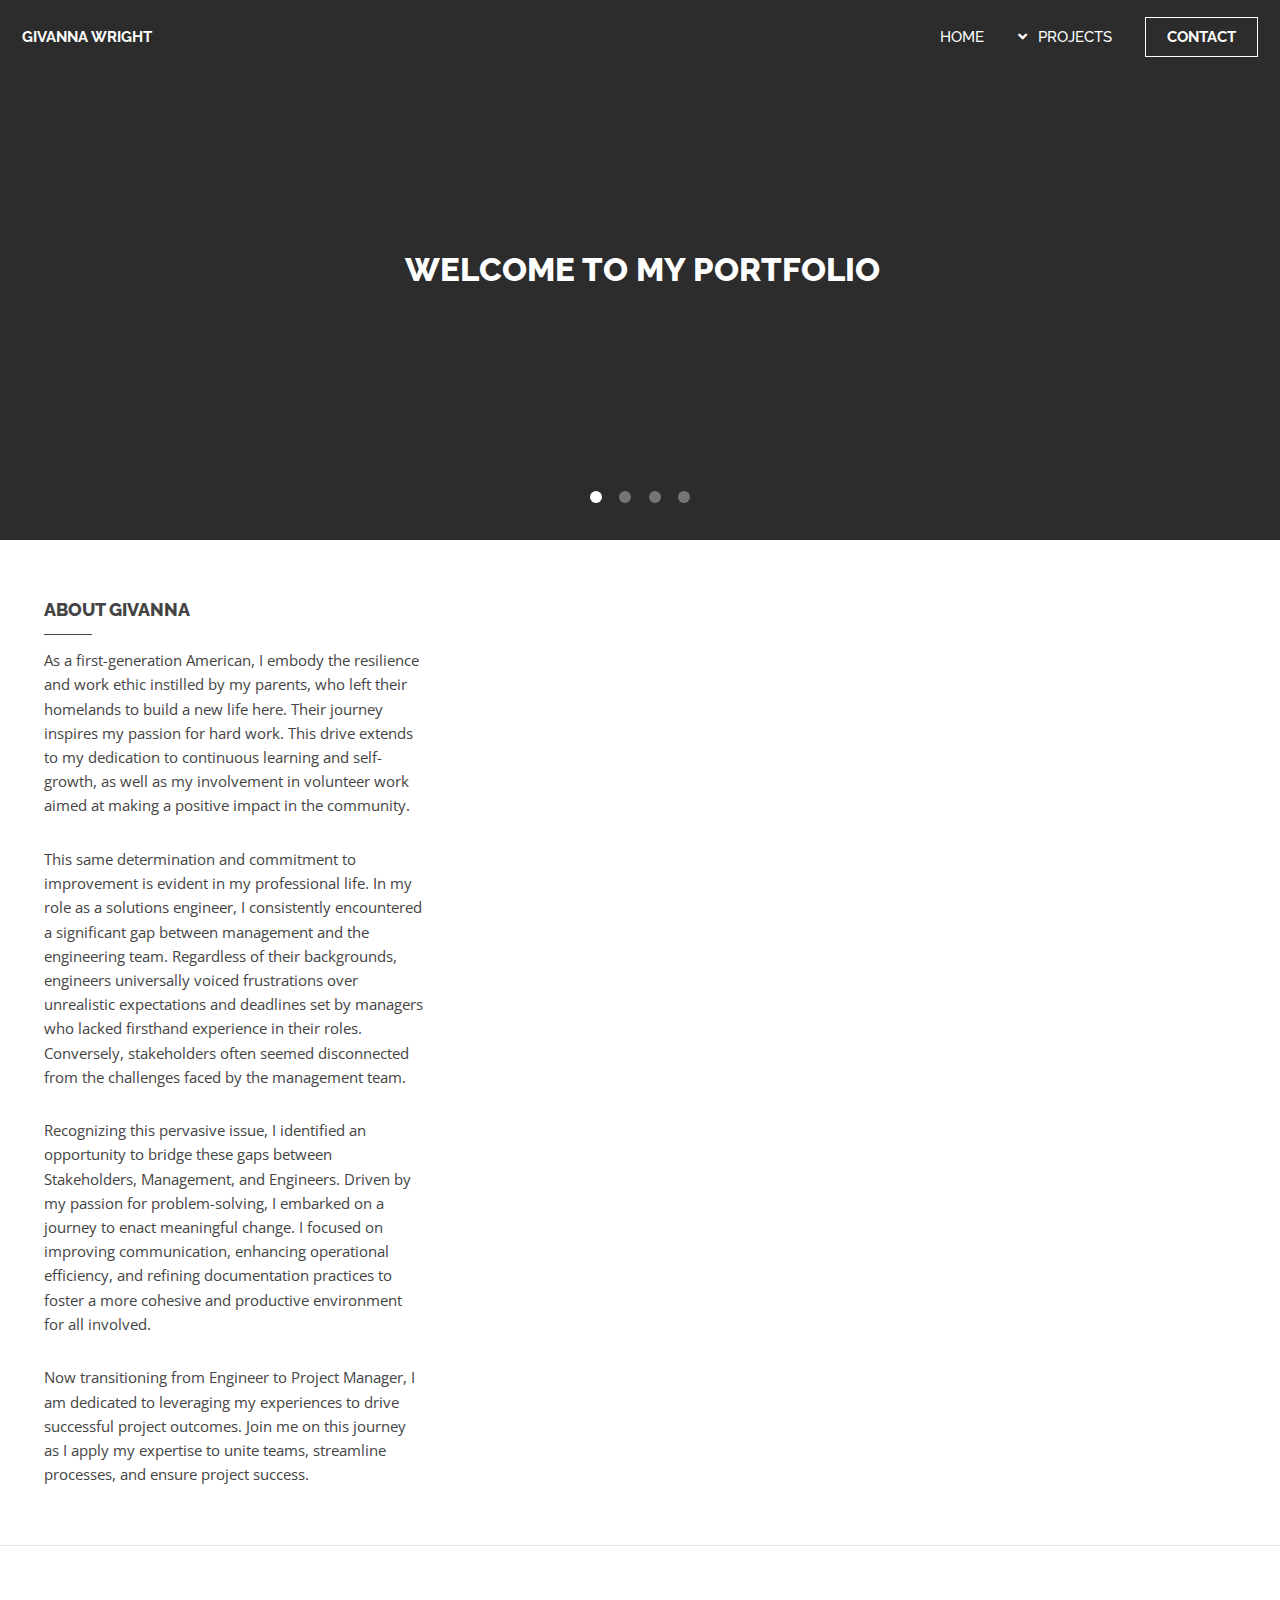
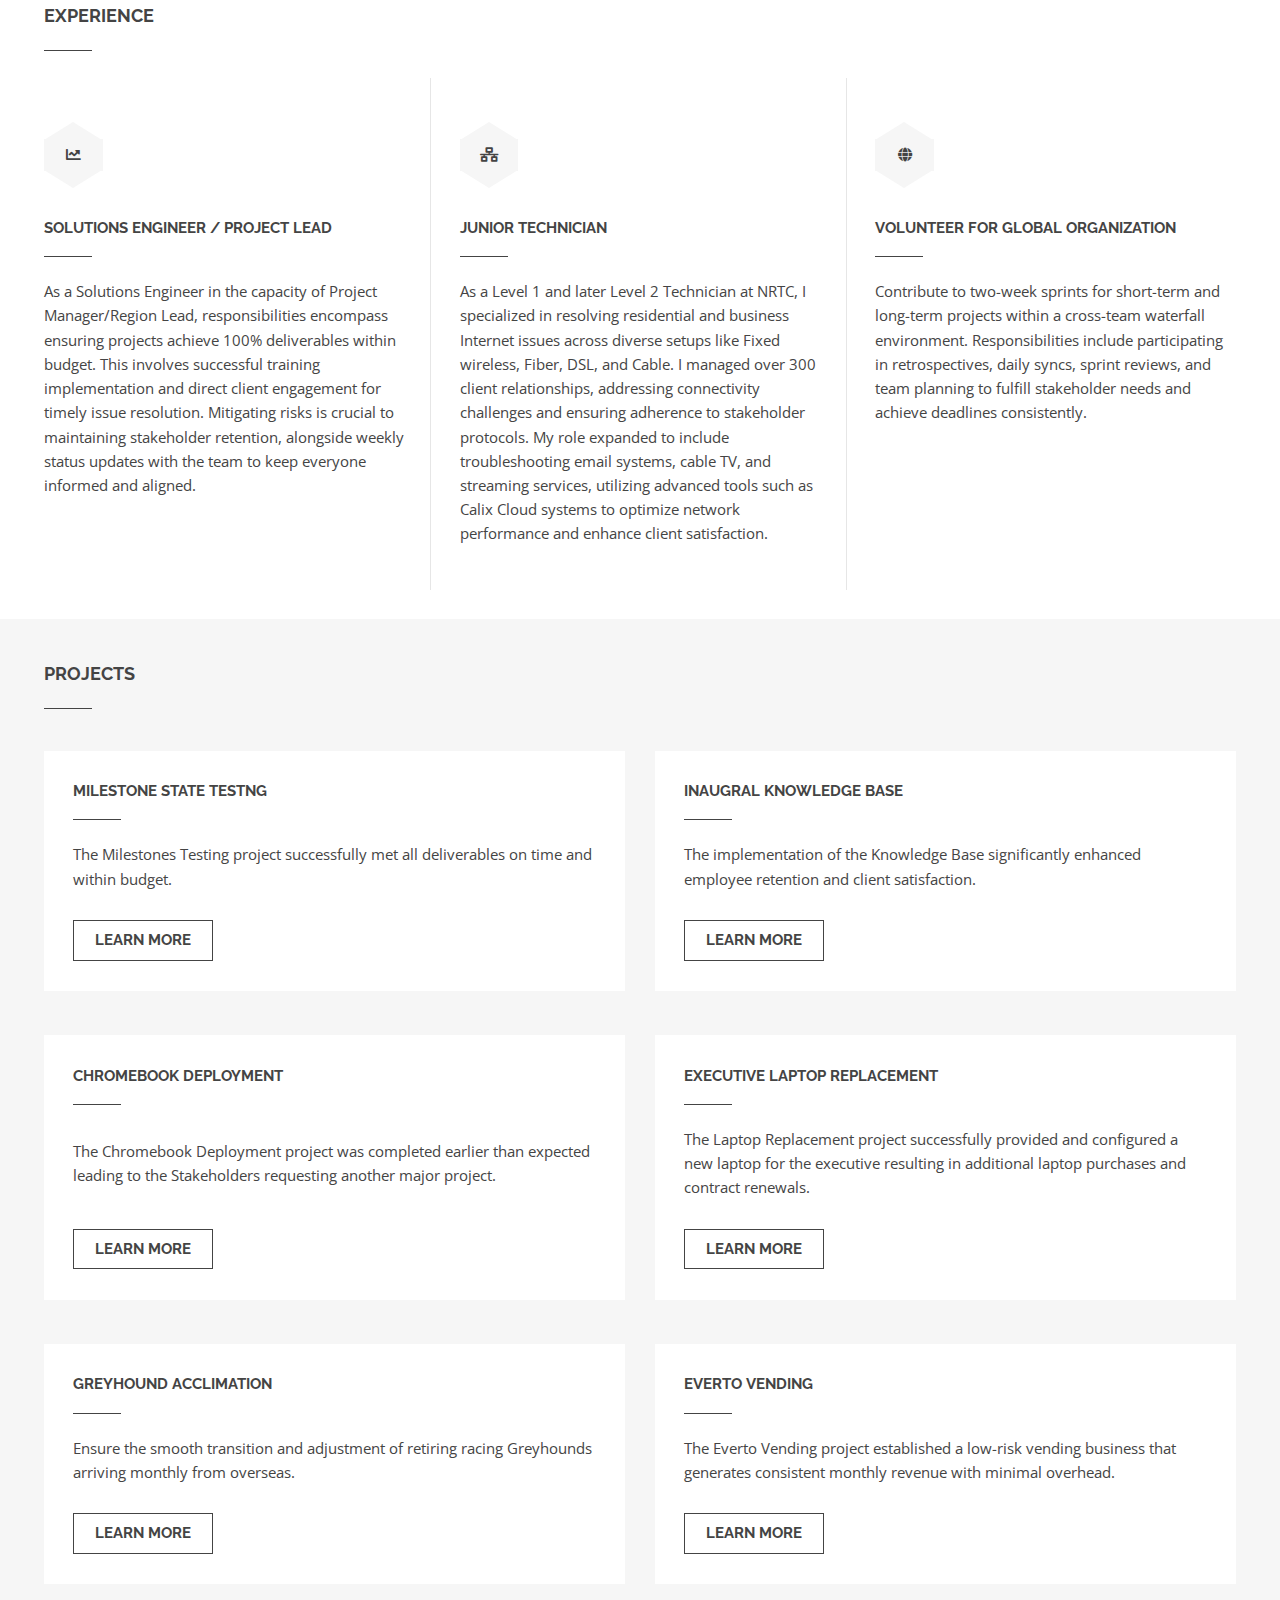
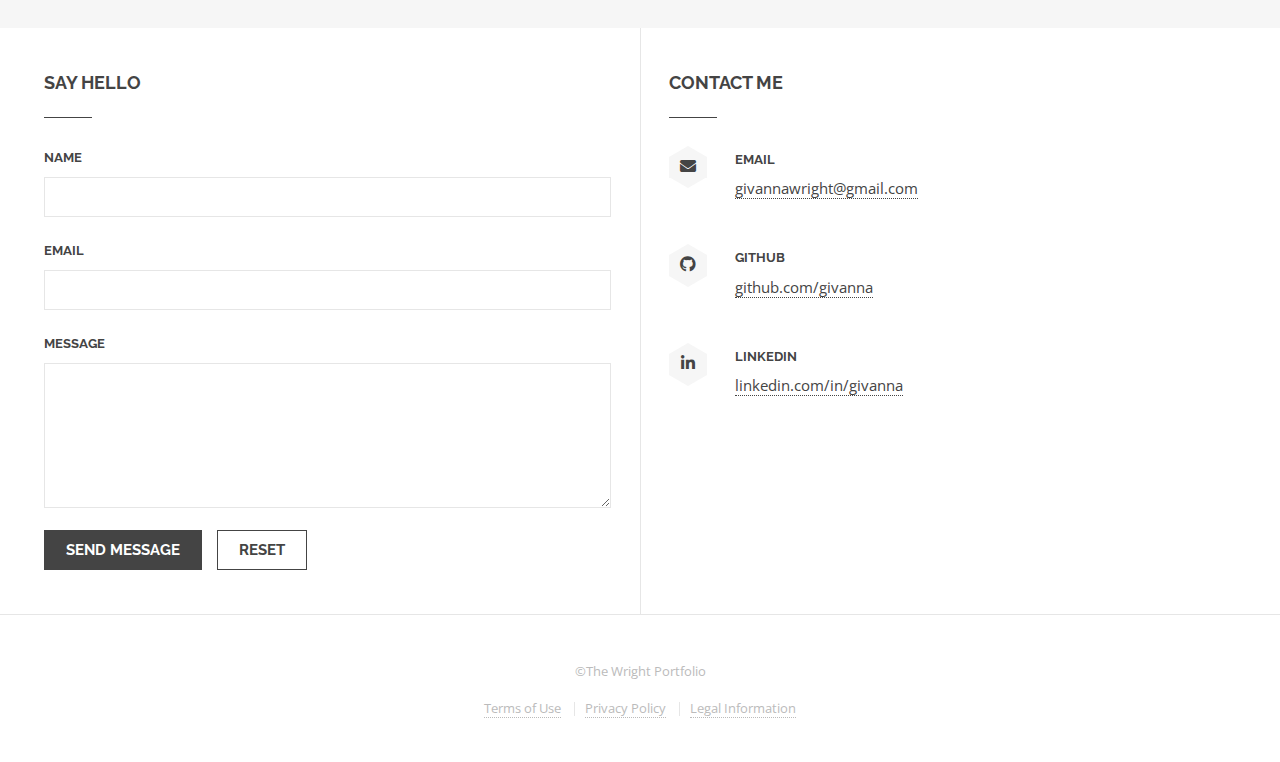
==== index.html @ 07788b0f "Add files via upload" ====
<!DOCTYPE HTML>
<!--
	Slate by Pixelarity
	pixelarity.com | hello@pixelarity.com
	License: pixelarity.com/license
-->
<html>
	<head>
		<title>The Wright Portfolio</title>
		<meta charset="utf-8" />
		<meta name="viewport" content="width=device-width, initial-scale=1, user-scalable=no" />
		<link rel="stylesheet" href="assets/css/main.css" />
		<link rel="apple-touch-icon" sizes="180x180" href="/images/Favicon/apple-touch-icon.png">
		<link rel="icon" type="image/png" sizes="32x32" href="/images/Favicon/favicon-32x32.png">
		<link rel="icon" type="image/png" sizes="16x16" href="/images/Favicon/favicon-16x16.png">
		<link rel="manifest" href="/images/Favicon/site.webmanifest">
		<noscript><link rel="stylesheet" href="assets/css/noscript.css" /></noscript>
	</head>

		<!-- Header -->
			<header id="header" class="alt">
				<h1><a href="index.html">Givanna Wright</a></h1>
				<nav id="nav">
					<ul>
						<li><a href="index.html">Home</a></li>
						<li>
							<a href="#" class="submenu fa-angle-down">Projects</a>
							<ul>
								<li><a href="deployment.html" target="_blank">Deployment</a></li>
								<li><a href="milestones.html" target="_blank">Milestones</a></li>
								<li><a href="everto vending.html" target="_blank">Vending</a></li>
								<li><a href="knowledge base.html" target="_blank">Knowledge Base</a></li>
								<li><a href="replacement.html" target="_blank">Laptop Replacement</a></li>
								<li><a href="greyhound acclimation.html" target="_blank">Greyhound Acclimation</a></li>
								<li>
							</ul>
						</li>
						<li><a href="javascript:void(
							window.open(
							  'https://form.jotform.com/242148777403157',
							  'blank',
							  'scrollbars=yes,
							  toolbar=no,
							  width=700,
							  height=500'
							)
						  )
						" class="button">Contact</a></li>
					</ul>
				</nav>
			</header>

		<!-- Banner -->
			<section id="banner">
				<article>
					<img src="images/Welcome edited.jpg"  alt="Window Office" />
					<div class="inner">
						<h2><a href="#"></a>Welcome to my Portfolio</h2>
					</div>
				</article>
				<article>
					<img src="images/lukas-blazek-mcSDtbWXUZU-unsplash.jpg" alt="" />
					<div class="inner">
						<h2><a href="#">Project Manager</a></h2>
					</div>
				</article>
				<article>
					<img src="images/christina-wocintechchat-com-5UHFPbvBBzY-unsplash.jpg" alt="" />
					<div class="inner">
						<h2><a href="#">Solutions Engineer</a></h2>
					</div>
				</article>
				<article>
					<img src="images/nick-morrison-FHnnjk1Yj7Y-unsplash.jpg"  alt="" />
					<div class="inner">
						<h2><a href="#">Technical Writer</a></h2>
					</div>
				</article>
			</section>

		<!-- One -->
			<section id="one" class="wrapper major-pad">
				<div class="inner">
					<section class="spotlight">
						<div class="content">
							<h2>About Givanna</h2>
						<p>As a first-generation American, I embody the resilience and work ethic instilled by my parents, who left their homelands to build a new life here. Their journey inspires my passion for hard work. This drive extends to my dedication to continuous learning and self-growth, as well as my involvement in volunteer work aimed at making a positive impact in the community.</p>
						<p>This same determination and commitment to improvement is evident in my professional life. In my role as a solutions engineer, I consistently encountered a significant gap between management and the engineering team. Regardless of their backgrounds, engineers universally voiced frustrations over unrealistic expectations and deadlines set by managers who lacked firsthand experience in their roles. Conversely, stakeholders often seemed disconnected from the challenges faced by the management team.</p>
						<p>Recognizing this pervasive issue, I identified an opportunity to bridge these gaps between Stakeholders, Management, and Engineers. Driven by my passion for problem-solving, I embarked on a journey to enact meaningful change. I focused on improving communication, enhancing operational efficiency, and refining documentation practices to foster a more cohesive and productive environment for all involved.</p>
						<p>Now transitioning from Engineer to Project Manager, I am dedicated to leveraging my experiences to drive successful project outcomes. Join me on this journey as I apply my expertise to unite teams, streamline processes, and ensure project success.</p>
						</div>
						<span class="image"><img src="images/IMG_2232 edited 3.JPG" alt="" /></span>
					</section>
				</div>
			</section>

		<!-- Two -->
			<section id="two" class="wrapper content-pad">
				<div class="inner">
					<h2>Experience</h2>
					<div class="features">
						<section class="content">
							<span class="icon-wrapper major"><span class="fas fa-chart-line"></span></span>
							<h3>Solutions Engineer / Project Lead</h3>
							<p>As a Solutions Engineer in the capacity of Project Manager/Region Lead, responsibilities encompass ensuring projects achieve 100% deliverables within budget. This involves successful training implementation and direct client engagement for timely issue resolution. Mitigating risks is crucial to maintaining stakeholder retention, alongside weekly status updates with the team to keep everyone informed and aligned.</p>
						</section>
						<section class="content">
							<span class="icon-wrapper major"><span class="fas fa-network-wired"></span></span>
							<h3>Junior Technician</h3>
							<p>As a Level 1 and later Level 2 Technician at NRTC, I specialized in resolving residential and business Internet issues across diverse setups like Fixed wireless, Fiber, DSL, and Cable. I managed over 300 client relationships, addressing connectivity challenges and ensuring adherence to stakeholder protocols. My role expanded to include troubleshooting email systems, cable TV, and streaming services, utilizing advanced tools such as Calix Cloud systems to optimize network performance and enhance client satisfaction.</p>
						</section>
						<section class="content">
							<span class="icon-wrapper major"><span class="fas fa-globe"></span></span>
							<h3>Volunteer for Global Organization</h3>
							Contribute to two-week sprints for short-term and long-term projects within a cross-team waterfall environment. Responsibilities include participating in retrospectives, daily syncs, sprint reviews, and team planning to fulfill stakeholder needs and achieve deadlines consistently.</p>
						</section>
					</div>
				</div>
			</section>

		<!-- Three -->
			<section id="three" class="wrapper style2">
				<div class="inner">
					<h2>Projects</h2>
					<div class="posts">
						<section class="post">
							<span class="image"><img src="images/rut-miit-Y6hwl3U1oiU-unsplash.jpg" alt="" /></span>
							<div class="content">
								<h3>Milestone State Testng</h3>
								<p>The Milestones Testing project successfully met all deliverables on time and within budget.</p>
								<ul class="actions">
									<li><a href="milestones.html" target="_blank" class="button">Learn More</a></li>
								</ul>
							</div>
						</section>
						<section class="post">
							<span class="image"><img src="images/ben-kolde-bs2Ba7t69mM-unsplash edited 2.jpg" alt="" /></span>
							<div class="content">
								<h3>Inaugral Knowledge Base</h3>
									<p>The implementation of the Knowledge Base significantly enhanced employee retention and client satisfaction.</p>
								<ul class="actions">
									<li><a href="knowledge base.html" target="_blank" class="button">Learn More</a></li>
								</ul>
							</div>
						</section>
						<section class="post">
							<span class="image"><img src="images/marvin-meyer-SYTO3xs06fU-unsplash.jpg" alt="" /></span>
							<div class="content">
								<h3>Chromebook Deployment</h3>
								<p>The Chromebook Deployment project was completed earlier than expected leading to the Stakeholders requesting another major project.</p>
								<ul class="actions">
									<li><a href="deployment.html" target="_blank" class="button">Learn More</a></li>
								</ul>
							</div>
						</section>
						<section class="post">
							<span class="image"><img src="images/kari-shea-1SAnrIxw5OY-unsplash.jpg" alt="" /></span>
							<div class="content">
								<h3>Executive Laptop Replacement</h3>
								<p>The Laptop Replacement project successfully provided and configured a new laptop for the executive resulting in additional laptop purchases and contract renewals.</p>
								<ul class="actions">
									<li><a href="replacement.html" target="_blank" class="button">Learn More</a></li>
								</ul>
							</div>
						</section>
						<section class="post">
							<span class="image"><img src="images/annie-spratt-rlgu_ffOhJ4-unsplash.jpg" alt="" /></span>
							<div class="content">
								<h3>Greyhound Acclimation</h3>
								<p>Ensure the smooth transition and adjustment of retiring racing Greyhounds arriving monthly from overseas.</p>
								<ul class="actions">
									<li><a href="greyhound acclimation.html" target="_blank" class="button">Learn More</a></li>
								</ul>
							</div>
						</section>
						<section class="post">
							<span class="image"><img src="images/pete-alexopoulos-4nsrOXYL-90-unsplash 7.jpg" alt="" /></span>
							<div class="content">
								<h3>Everto Vending</h3>
								<p>The Everto Vending project established a low-risk vending business that generates consistent monthly revenue with minimal overhead.</p>
								<ul class="actions">
									<li><a href="everto vending.html" target="_blank" class="button">Learn More</a></li>
								</ul>
							</div>
						</section>
					</div>
				</div>
			</section>

		<!-- Contact -->
			<section id="contact" class="wrapper split">
				<div class="inner">
					<section>
						<h2>Say Hello</h2>
						<form method="post" action="https://docs.google.com/forms/d/e/1FAIpQLSdHeybLZGhqybSL09vXl7krcaO4DnqrVaeTYhWHwNu21IRCbA/formResponse?usp=sf_link">
							<div class="row gtr-uniform">
								<div class="col-6 col-12-large col-6-medium col-12-xsmall">
									<label for="name">Name</label>
									<input type="text" name="entry.2005620554" id="name" />
								</div>
								<div class="col-6 col-12-large col-6-medium col-12-xsmall">
									<label for="email">Email</label>
									<input type="email" name="entry.1045781291" id="email" />
								</div>
								<div class="col-12">
									<label for="message">Message</label>
									<textarea name="entry.839337160" id="message" rows="5"></textarea>
								</div>
								<div class="col-12">
									<ul class="actions">
										<li><input type="submit" value="Send Message" class="primary" /></li>
										<li><input type="reset" value="Reset" /></li>
									</ul>
								</div>
							</div>
						</form>
					</section>
					<section>
						<h2>Contact Me</h2>
						<ul class="bulleted-icons">
							<li>
								<span class="icon-wrapper"><span class="icon solid fa-envelope"></span></span>
								<h3>Email</h3>
								<p><a href="mailto: givannawright@gmail.com" target="_blank">givannawright@gmail.com</a></p>
							</li>
							<li>
								<span class="icon-wrapper"><span class="icon brands fa-github"></span></span>
								<h3>Github</h3>
								<p><a href="https://github.com/givanna" target="_blank">github.com/givanna</a></p>
							</li>
							<li>
								<span class="icon-wrapper"><span class="icon brands fa-linkedin-in"></span></span>
								<h3>LinkedIn</h3>
								<p><a href="https://www.linkedin.com/in/givannawright/" target="_blank">linkedin.com/in/givanna</a></p>
							</li>
						</ul>
					</section>
				</div>
			</section>

		<!-- Footer -->
			<footer id="footer">
				<div class="inner">
					<p class="copyright">&copy;The Wright Portfolio</p>
					<ul class="menu">
						<li><a href="termsofuse.html" target="_blank">Terms<span> of Use</span></a></li>
						<li><a href="privacypolicy.html" target="_blank">Privacy<span> Policy</span></a></li>
						<li><a href="legalinformation.html" target="_blank">Legal<span> Information</span></a></li>
					</ul>
				</div>
			</footer>

		<!-- Scripts -->
			<script src="assets/js/jquery.min.js"></script>
			<script src="assets/js/jquery.dropotron.min.js"></script>
			<script src="assets/js/jquery.scrollex.min.js"></script>
			<script src="assets/js/browser.min.js"></script>
			<script src="assets/js/breakpoints.min.js"></script>
			<script src="assets/js/util.js"></script>
			<script src="assets/js/main.js"></script>

	</body>
</html>
---- assets/css/main.css ----
@import url(fontawesome-all.min.css);
@import url("https://fonts.googleapis.com/css?family=Open+Sans:400italic,600italic,400,600|Raleway:500,700,800");

/*
	Slate by Pixelarity
	pixelarity.com | hello@pixelarity.com
	License: pixelarity.com/license
*/

html, body, div, span, applet, object,
iframe, h1, h2, h3, h4, h5, h6, p, blockquote,
pre, a, abbr, acronym, address, big, cite,
code, del, dfn, em, img, ins, kbd, q, s, samp,
small, strike, strong, sub, sup, tt, var, b,
u, i, center, dl, dt, dd, ol, ul, li, fieldset,
form, label, legend, table, caption, tbody,
tfoot, thead, tr, th, td, article, aside,
canvas, details, embed, figure, figcaption,
footer, header, hgroup, menu, nav, output, ruby,
section, summary, time, mark, audio, video {
	margin: 0;
	padding: 0;
	border: 0;
	font-size: 100%;
	font: inherit;
	vertical-align: baseline;}

article, aside, details, figcaption, figure,
footer, header, hgroup, menu, nav, section {
	display: block;}

body {
	line-height: 1;
}

ol, ul {
	list-style: none;
}

blockquote, q {
	quotes: none;
}

	blockquote:before, blockquote:after, q:before, q:after {
		content: '';
		content: none;
	}

table {
	border-collapse: collapse;
	border-spacing: 0;
}

body {
	-webkit-text-size-adjust: none;
}

mark {
	background-color: transparent;
	color: inherit;
}

input::-moz-focus-inner {
	border: 0;
	padding: 0;
}

input, select, textarea {
	-moz-appearance: none;
	-webkit-appearance: none;
	-ms-appearance: none;
	appearance: none;
}

/* Basic */

	@-ms-viewport {
		width: device-width;
	}

	body {
		-ms-overflow-style: scrollbar;
	}

	@media screen and (max-width: 480px) {

		html, body {
			min-width: 320px;
		}

	}

	html {
		box-sizing: border-box;
	}

	*, *:before, *:after {
		box-sizing: inherit;
	}

	body {
		background: #fff;
	}

		body.is-preload *, body.is-preload *:before, body.is-preload *:after {
			-moz-animation: none !important;
			-webkit-animation: none !important;
			-ms-animation: none !important;
			animation: none !important;
			-moz-transition: none !important;
			-webkit-transition: none !important;
			-ms-transition: none !important;
			transition: none !important;
		}

/* Type */

	body {
		background-color: #fff;
		color: #444;
	}

	body, input, select, textarea {
		font-family: "Open Sans", Helvetica, sans-serif;
		font-size: 13pt;
		font-weight: 400;
		line-height: 1.65em;
	}

		@media screen and (max-width: 1680px) {

			body, input, select, textarea {
				font-size: 11pt;
			}

		}

	a {
		-moz-transition: border-bottom-color 0.2s ease-in-out;
		-webkit-transition: border-bottom-color 0.2s ease-in-out;
		-ms-transition: border-bottom-color 0.2s ease-in-out;
		transition: border-bottom-color 0.2s ease-in-out;
		border-bottom: dotted 1px;
		text-decoration: none;
	}

		a:hover {
			border-bottom-color: transparent;
		}

	strong, b {
		font-weight: 600;
	}

	em, i {
		font-style: italic;
	}

	p {
		margin: 0 0 2em 0;
	}

	h1, h2, h3, h4, h5, h6 {
		font-family: "Raleway", Helvetica, sans-serif;
		font-weight: 700;
		line-height: 1em;
		margin: 0 0 1.5em 0;
		padding-bottom: 1.25em;
		position: relative;
		text-transform: uppercase;
	}

		h1:after, h2:after, h3:after, h4:after, h5:after, h6:after {
			border-bottom: solid 1px;
			bottom: 0;
			content: '';
			display: inline-block;
			left: 0;
			position: absolute;
			width: 3rem;
		}

		h1 a, h2 a, h3 a, h4 a, h5 a, h6 a {
			border-bottom: 0;
			color: inherit;
			text-decoration: none;
		}

		h1.alt, h2.alt, h3.alt, h4.alt, h5.alt, h6.alt {
			margin: 0 0 1em 0;
			padding-bottom: 0;
		}

			h1.alt:after, h2.alt:after, h3.alt:after, h4.alt:after, h5.alt:after, h6.alt:after {
				display: none;
			}

	h2 {
		font-size: 1.25em;
		line-height: 1.25em;
	}

	h3 {
		font-size: 1em;
		line-height: 1.5em;
	}

	h4 {
		font-size: 1.1em;
		line-height: 1.5em;
	}

	h5 {
		font-size: 0.9em;
		line-height: 1.5em;
	}

	h6 {
		font-size: 0.7em;
		line-height: 1.5em;
	}

	@media screen and (max-width: 736px) {

		h2 {
			line-height: 1.5em;
		}

	}

	sub {
		font-size: 0.8em;
		position: relative;
		top: 0.5em;
	}

	sup {
		font-size: 0.8em;
		position: relative;
		top: -0.5em;
	}

	blockquote {
		border-left: solid 4px;
		font-style: italic;
		margin: 0 0 2em 0;
		padding: 0.5em 0 0.5em 2em;
	}

	code {
		border: solid 1px;
		font-family: "Courier New", monospace;
		font-size: 0.9em;
		margin: 0 0.25em;
		padding: 0.25em 0.65em;
	}

	pre {
		-webkit-overflow-scrolling: touch;
		font-family: "Courier New", monospace;
		font-size: 0.9em;
		margin: 0 0 2em 0;
	}

		pre code {
			display: block;
			line-height: 1.75em;
			padding: 1em 1.5em;
			overflow-x: auto;
		}

	hr {
		border: 0;
		border-bottom: solid 1px;
		margin: 2em 0;
	}

		hr.major {
			margin: 3em 0;
		}

	.align-left {
		text-align: left;
	}

	.align-center {
		text-align: center;
	}

	.align-right {
		text-align: right;
	}

	input, select, textarea {
		color: #444;
	}

	a {
		color: #444;
	}

	strong, b {
		color: #444;
	}

	h1, h2, h3, h4, h5, h6 {
		color: #444;
	}

	blockquote {
		border-left-color: #e6e6e6;
	}

	code {
		background: #f6f6f6;
		border-color: #e6e6e6;
	}

	hr {
		border-bottom-color: #e6e6e6;
	}

/* Row */

	.row {
		display: flex;
		flex-wrap: wrap;
		box-sizing: border-box;
		align-items: stretch;
	}

		.row > * {
			box-sizing: border-box;
		}

		.row.gtr-uniform > * > :last-child {
			margin-bottom: 0;
		}

		.row.aln-left {
			justify-content: flex-start;
		}

		.row.aln-center {
			justify-content: center;
		}

		.row.aln-right {
			justify-content: flex-end;
		}

		.row.aln-top {
			align-items: flex-start;
		}

		.row.aln-middle {
			align-items: center;
		}

		.row.aln-bottom {
			align-items: flex-end;
		}

		.row > .imp {
			order: -1;
		}

		.row > .col-1 {
			width: 8.33333%;
		}

		.row > .off-1 {
			margin-left: 8.33333%;
		}

		.row > .col-2 {
			width: 16.66667%;
		}

		.row > .off-2 {
			margin-left: 16.66667%;
		}

		.row > .col-3 {
			width: 25%;
		}

		.row > .off-3 {
			margin-left: 25%;
		}

		.row > .col-4 {
			width: 33.33333%;
		}

		.row > .off-4 {
			margin-left: 33.33333%;
		}

		.row > .col-5 {
			width: 41.66667%;
		}

		.row > .off-5 {
			margin-left: 41.66667%;
		}

		.row > .col-6 {
			width: 50%;
		}

		.row > .off-6 {
			margin-left: 50%;
		}

		.row > .col-7 {
			width: 58.33333%;
		}

		.row > .off-7 {
			margin-left: 58.33333%;
		}

		.row > .col-8 {
			width: 66.66667%;
		}

		.row > .off-8 {
			margin-left: 66.66667%;
		}

		.row > .col-9 {
			width: 75%;
		}

		.row > .off-9 {
			margin-left: 75%;
		}

		.row > .col-10 {
			width: 83.33333%;
		}

		.row > .off-10 {
			margin-left: 83.33333%;
		}

		.row > .col-11 {
			width: 91.66667%;
		}

		.row > .off-11 {
			margin-left: 91.66667%;
		}

		.row > .col-12 {
			width: 100%;
		}

		.row > .off-12 {
			margin-left: 100%;
		}

		.row.gtr-0 {
			margin-top: 0;
			margin-left: 0em;
		}

			.row.gtr-0 > * {
				padding: 0 0 0 0em;
			}

			.row.gtr-0.gtr-uniform {
				margin-top: 0em;
			}

				.row.gtr-0.gtr-uniform > * {
					padding-top: 0em;
				}

		.row.gtr-25 {
			margin-top: 0;
			margin-left: -0.5em;
		}

			.row.gtr-25 > * {
				padding: 0 0 0 0.5em;
			}

			.row.gtr-25.gtr-uniform {
				margin-top: -0.5em;
			}

				.row.gtr-25.gtr-uniform > * {
					padding-top: 0.5em;
				}

		.row.gtr-50 {
			margin-top: 0;
			margin-left: -1em;
		}

			.row.gtr-50 > * {
				padding: 0 0 0 1em;
			}

			.row.gtr-50.gtr-uniform {
				margin-top: -1em;
			}

				.row.gtr-50.gtr-uniform > * {
					padding-top: 1em;
				}

		.row {
			margin-top: 0;
			margin-left: -2em;
		}

			.row > * {
				padding: 0 0 0 2em;
			}

			.row.gtr-uniform {
				margin-top: -2em;
			}

				.row.gtr-uniform > * {
					padding-top: 2em;
				}

		.row.gtr-150 {
			margin-top: 0;
			margin-left: -3em;
		}

			.row.gtr-150 > * {
				padding: 0 0 0 3em;
			}

			.row.gtr-150.gtr-uniform {
				margin-top: -3em;
			}

				.row.gtr-150.gtr-uniform > * {
					padding-top: 3em;
				}

		.row.gtr-200 {
			margin-top: 0;
			margin-left: -4em;
		}

			.row.gtr-200 > * {
				padding: 0 0 0 4em;
			}

			.row.gtr-200.gtr-uniform {
				margin-top: -4em;
			}

				.row.gtr-200.gtr-uniform > * {
					padding-top: 4em;
				}

		@media screen and (max-width: 1680px) {

			.row {
				display: flex;
				flex-wrap: wrap;
				box-sizing: border-box;
				align-items: stretch;
			}

				.row > * {
					box-sizing: border-box;
				}

				.row.gtr-uniform > * > :last-child {
					margin-bottom: 0;
				}

				.row.aln-left {
					justify-content: flex-start;
				}

				.row.aln-center {
					justify-content: center;
				}

				.row.aln-right {
					justify-content: flex-end;
				}

				.row.aln-top {
					align-items: flex-start;
				}

				.row.aln-middle {
					align-items: center;
				}

				.row.aln-bottom {
					align-items: flex-end;
				}

				.row > .imp-xlarge {
					order: -1;
				}

				.row > .col-1-xlarge {
					width: 8.33333%;
				}

				.row > .off-1-xlarge {
					margin-left: 8.33333%;
				}

				.row > .col-2-xlarge {
					width: 16.66667%;
				}

				.row > .off-2-xlarge {
					margin-left: 16.66667%;
				}

				.row > .col-3-xlarge {
					width: 25%;
				}

				.row > .off-3-xlarge {
					margin-left: 25%;
				}

				.row > .col-4-xlarge {
					width: 33.33333%;
				}

				.row > .off-4-xlarge {
					margin-left: 33.33333%;
				}

				.row > .col-5-xlarge {
					width: 41.66667%;
				}

				.row > .off-5-xlarge {
					margin-left: 41.66667%;
				}

				.row > .col-6-xlarge {
					width: 50%;
				}

				.row > .off-6-xlarge {
					margin-left: 50%;
				}

				.row > .col-7-xlarge {
					width: 58.33333%;
				}

				.row > .off-7-xlarge {
					margin-left: 58.33333%;
				}

				.row > .col-8-xlarge {
					width: 66.66667%;
				}

				.row > .off-8-xlarge {
					margin-left: 66.66667%;
				}

				.row > .col-9-xlarge {
					width: 75%;
				}

				.row > .off-9-xlarge {
					margin-left: 75%;
				}

				.row > .col-10-xlarge {
					width: 83.33333%;
				}

				.row > .off-10-xlarge {
					margin-left: 83.33333%;
				}

				.row > .col-11-xlarge {
					width: 91.66667%;
				}

				.row > .off-11-xlarge {
					margin-left: 91.66667%;
				}

				.row > .col-12-xlarge {
					width: 100%;
				}

				.row > .off-12-xlarge {
					margin-left: 100%;
				}

				.row.gtr-0 {
					margin-top: 0;
					margin-left: 0em;
				}

					.row.gtr-0 > * {
						padding: 0 0 0 0em;
					}

					.row.gtr-0.gtr-uniform {
						margin-top: 0em;
					}

						.row.gtr-0.gtr-uniform > * {
							padding-top: 0em;
						}

				.row.gtr-25 {
					margin-top: 0;
					margin-left: -0.5em;
				}

					.row.gtr-25 > * {
						padding: 0 0 0 0.5em;
					}

					.row.gtr-25.gtr-uniform {
						margin-top: -0.5em;
					}

						.row.gtr-25.gtr-uniform > * {
							padding-top: 0.5em;
						}

				.row.gtr-50 {
					margin-top: 0;
					margin-left: -1em;
				}

					.row.gtr-50 > * {
						padding: 0 0 0 1em;
					}

					.row.gtr-50.gtr-uniform {
						margin-top: -1em;
					}

						.row.gtr-50.gtr-uniform > * {
							padding-top: 1em;
						}

				.row {
					margin-top: 0;
					margin-left: -2em;
				}

					.row > * {
						padding: 0 0 0 2em;
					}

					.row.gtr-uniform {
						margin-top: -2em;
					}

						.row.gtr-uniform > * {
							padding-top: 2em;
						}

				.row.gtr-150 {
					margin-top: 0;
					margin-left: -3em;
				}

					.row.gtr-150 > * {
						padding: 0 0 0 3em;
					}

					.row.gtr-150.gtr-uniform {
						margin-top: -3em;
					}

						.row.gtr-150.gtr-uniform > * {
							padding-top: 3em;
						}

				.row.gtr-200 {
					margin-top: 0;
					margin-left: -4em;
				}

					.row.gtr-200 > * {
						padding: 0 0 0 4em;
					}

					.row.gtr-200.gtr-uniform {
						margin-top: -4em;
					}

						.row.gtr-200.gtr-uniform > * {
							padding-top: 4em;
						}

		}

		@media screen and (max-width: 1280px) {

			.row {
				display: flex;
				flex-wrap: wrap;
				box-sizing: border-box;
				align-items: stretch;
			}

				.row > * {
					box-sizing: border-box;
				}

				.row.gtr-uniform > * > :last-child {
					margin-bottom: 0;
				}

				.row.aln-left {
					justify-content: flex-start;
				}

				.row.aln-center {
					justify-content: center;
				}

				.row.aln-right {
					justify-content: flex-end;
				}

				.row.aln-top {
					align-items: flex-start;
				}

				.row.aln-middle {
					align-items: center;
				}

				.row.aln-bottom {
					align-items: flex-end;
				}

				.row > .imp-large {
					order: -1;
				}

				.row > .col-1-large {
					width: 8.33333%;
				}

				.row > .off-1-large {
					margin-left: 8.33333%;
				}

				.row > .col-2-large {
					width: 16.66667%;
				}

				.row > .off-2-large {
					margin-left: 16.66667%;
				}

				.row > .col-3-large {
					width: 25%;
				}

				.row > .off-3-large {
					margin-left: 25%;
				}

				.row > .col-4-large {
					width: 33.33333%;
				}

				.row > .off-4-large {
					margin-left: 33.33333%;
				}

				.row > .col-5-large {
					width: 41.66667%;
				}

				.row > .off-5-large {
					margin-left: 41.66667%;
				}

				.row > .col-6-large {
					width: 50%;
				}

				.row > .off-6-large {
					margin-left: 50%;
				}

				.row > .col-7-large {
					width: 58.33333%;
				}

				.row > .off-7-large {
					margin-left: 58.33333%;
				}

				.row > .col-8-large {
					width: 66.66667%;
				}

				.row > .off-8-large {
					margin-left: 66.66667%;
				}

				.row > .col-9-large {
					width: 75%;
				}

				.row > .off-9-large {
					margin-left: 75%;
				}

				.row > .col-10-large {
					width: 83.33333%;
				}

				.row > .off-10-large {
					margin-left: 83.33333%;
				}

				.row > .col-11-large {
					width: 91.66667%;
				}

				.row > .off-11-large {
					margin-left: 91.66667%;
				}

				.row > .col-12-large {
					width: 100%;
				}

				.row > .off-12-large {
					margin-left: 100%;
				}

				.row.gtr-0 {
					margin-top: 0;
					margin-left: 0em;
				}

					.row.gtr-0 > * {
						padding: 0 0 0 0em;
					}

					.row.gtr-0.gtr-uniform {
						margin-top: 0em;
					}

						.row.gtr-0.gtr-uniform > * {
							padding-top: 0em;
						}

				.row.gtr-25 {
					margin-top: 0;
					margin-left: -0.375em;
				}

					.row.gtr-25 > * {
						padding: 0 0 0 0.375em;
					}

					.row.gtr-25.gtr-uniform {
						margin-top: -0.375em;
					}

						.row.gtr-25.gtr-uniform > * {
							padding-top: 0.375em;
						}

				.row.gtr-50 {
					margin-top: 0;
					margin-left: -0.75em;
				}

					.row.gtr-50 > * {
						padding: 0 0 0 0.75em;
					}

					.row.gtr-50.gtr-uniform {
						margin-top: -0.75em;
					}

						.row.gtr-50.gtr-uniform > * {
							padding-top: 0.75em;
						}

				.row {
					margin-top: 0;
					margin-left: -1.5em;
				}

					.row > * {
						padding: 0 0 0 1.5em;
					}

					.row.gtr-uniform {
						margin-top: -1.5em;
					}

						.row.gtr-uniform > * {
							padding-top: 1.5em;
						}

				.row.gtr-150 {
					margin-top: 0;
					margin-left: -2.25em;
				}

					.row.gtr-150 > * {
						padding: 0 0 0 2.25em;
					}

					.row.gtr-150.gtr-uniform {
						margin-top: -2.25em;
					}

						.row.gtr-150.gtr-uniform > * {
							padding-top: 2.25em;
						}

				.row.gtr-200 {
					margin-top: 0;
					margin-left: -3em;
				}

					.row.gtr-200 > * {
						padding: 0 0 0 3em;
					}

					.row.gtr-200.gtr-uniform {
						margin-top: -3em;
					}

						.row.gtr-200.gtr-uniform > * {
							padding-top: 3em;
						}

		}

		@media screen and (max-width: 980px) {

			.row {
				display: flex;
				flex-wrap: wrap;
				box-sizing: border-box;
				align-items: stretch;
			}

				.row > * {
					box-sizing: border-box;
				}

				.row.gtr-uniform > * > :last-child {
					margin-bottom: 0;
				}

				.row.aln-left {
					justify-content: flex-start;
				}

				.row.aln-center {
					justify-content: center;
				}

				.row.aln-right {
					justify-content: flex-end;
				}

				.row.aln-top {
					align-items: flex-start;
				}

				.row.aln-middle {
					align-items: center;
				}

				.row.aln-bottom {
					align-items: flex-end;
				}

				.row > .imp-medium {
					order: -1;
				}

				.row > .col-1-medium {
					width: 8.33333%;
				}

				.row > .off-1-medium {
					margin-left: 8.33333%;
				}

				.row > .col-2-medium {
					width: 16.66667%;
				}

				.row > .off-2-medium {
					margin-left: 16.66667%;
				}

				.row > .col-3-medium {
					width: 25%;
				}

				.row > .off-3-medium {
					margin-left: 25%;
				}

				.row > .col-4-medium {
					width: 33.33333%;
				}

				.row > .off-4-medium {
					margin-left: 33.33333%;
				}

				.row > .col-5-medium {
					width: 41.66667%;
				}

				.row > .off-5-medium {
					margin-left: 41.66667%;
				}

				.row > .col-6-medium {
					width: 50%;
				}

				.row > .off-6-medium {
					margin-left: 50%;
				}

				.row > .col-7-medium {
					width: 58.33333%;
				}

				.row > .off-7-medium {
					margin-left: 58.33333%;
				}

				.row > .col-8-medium {
					width: 66.66667%;
				}

				.row > .off-8-medium {
					margin-left: 66.66667%;
				}

				.row > .col-9-medium {
					width: 75%;
				}

				.row > .off-9-medium {
					margin-left: 75%;
				}

				.row > .col-10-medium {
					width: 83.33333%;
				}

				.row > .off-10-medium {
					margin-left: 83.33333%;
				}

				.row > .col-11-medium {
					width: 91.66667%;
				}

				.row > .off-11-medium {
					margin-left: 91.66667%;
				}

				.row > .col-12-medium {
					width: 100%;
				}

				.row > .off-12-medium {
					margin-left: 100%;
				}

				.row.gtr-0 {
					margin-top: 0;
					margin-left: 0em;
				}

					.row.gtr-0 > * {
						padding: 0 0 0 0em;
					}

					.row.gtr-0.gtr-uniform {
						margin-top: 0em;
					}

						.row.gtr-0.gtr-uniform > * {
							padding-top: 0em;
						}

				.row.gtr-25 {
					margin-top: 0;
					margin-left: -0.375em;
				}

					.row.gtr-25 > * {
						padding: 0 0 0 0.375em;
					}

					.row.gtr-25.gtr-uniform {
						margin-top: -0.375em;
					}

						.row.gtr-25.gtr-uniform > * {
							padding-top: 0.375em;
						}

				.row.gtr-50 {
					margin-top: 0;
					margin-left: -0.75em;
				}

					.row.gtr-50 > * {
						padding: 0 0 0 0.75em;
					}

					.row.gtr-50.gtr-uniform {
						margin-top: -0.75em;
					}

						.row.gtr-50.gtr-uniform > * {
							padding-top: 0.75em;
						}

				.row {
					margin-top: 0;
					margin-left: -1.5em;
				}

					.row > * {
						padding: 0 0 0 1.5em;
					}

					.row.gtr-uniform {
						margin-top: -1.5em;
					}

						.row.gtr-uniform > * {
							padding-top: 1.5em;
						}

				.row.gtr-150 {
					margin-top: 0;
					margin-left: -2.25em;
				}

					.row.gtr-150 > * {
						padding: 0 0 0 2.25em;
					}

					.row.gtr-150.gtr-uniform {
						margin-top: -2.25em;
					}

						.row.gtr-150.gtr-uniform > * {
							padding-top: 2.25em;
						}

				.row.gtr-200 {
					margin-top: 0;
					margin-left: -3em;
				}

					.row.gtr-200 > * {
						padding: 0 0 0 3em;
					}

					.row.gtr-200.gtr-uniform {
						margin-top: -3em;
					}

						.row.gtr-200.gtr-uniform > * {
							padding-top: 3em;
						}

		}

		@media screen and (max-width: 736px) {

			.row {
				display: flex;
				flex-wrap: wrap;
				box-sizing: border-box;
				align-items: stretch;
			}

				.row > * {
					box-sizing: border-box;
				}

				.row.gtr-uniform > * > :last-child {
					margin-bottom: 0;
				}

				.row.aln-left {
					justify-content: flex-start;
				}

				.row.aln-center {
					justify-content: center;
				}

				.row.aln-right {
					justify-content: flex-end;
				}

				.row.aln-top {
					align-items: flex-start;
				}

				.row.aln-middle {
					align-items: center;
				}

				.row.aln-bottom {
					align-items: flex-end;
				}

				.row > .imp-small {
					order: -1;
				}

				.row > .col-1-small {
					width: 8.33333%;
				}

				.row > .off-1-small {
					margin-left: 8.33333%;
				}

				.row > .col-2-small {
					width: 16.66667%;
				}

				.row > .off-2-small {
					margin-left: 16.66667%;
				}

				.row > .col-3-small {
					width: 25%;
				}

				.row > .off-3-small {
					margin-left: 25%;
				}

				.row > .col-4-small {
					width: 33.33333%;
				}

				.row > .off-4-small {
					margin-left: 33.33333%;
				}

				.row > .col-5-small {
					width: 41.66667%;
				}

				.row > .off-5-small {
					margin-left: 41.66667%;
				}

				.row > .col-6-small {
					width: 50%;
				}

				.row > .off-6-small {
					margin-left: 50%;
				}

				.row > .col-7-small {
					width: 58.33333%;
				}

				.row > .off-7-small {
					margin-left: 58.33333%;
				}

				.row > .col-8-small {
					width: 66.66667%;
				}

				.row > .off-8-small {
					margin-left: 66.66667%;
				}

				.row > .col-9-small {
					width: 75%;
				}

				.row > .off-9-small {
					margin-left: 75%;
				}

				.row > .col-10-small {
					width: 83.33333%;
				}

				.row > .off-10-small {
					margin-left: 83.33333%;
				}

				.row > .col-11-small {
					width: 91.66667%;
				}

				.row > .off-11-small {
					margin-left: 91.66667%;
				}

				.row > .col-12-small {
					width: 100%;
				}

				.row > .off-12-small {
					margin-left: 100%;
				}

				.row.gtr-0 {
					margin-top: 0;
					margin-left: 0em;
				}

					.row.gtr-0 > * {
						padding: 0 0 0 0em;
					}

					.row.gtr-0.gtr-uniform {
						margin-top: 0em;
					}

						.row.gtr-0.gtr-uniform > * {
							padding-top: 0em;
						}

				.row.gtr-25 {
					margin-top: 0;
					margin-left: -0.3125em;
				}

					.row.gtr-25 > * {
						padding: 0 0 0 0.3125em;
					}

					.row.gtr-25.gtr-uniform {
						margin-top: -0.3125em;
					}

						.row.gtr-25.gtr-uniform > * {
							padding-top: 0.3125em;
						}

				.row.gtr-50 {
					margin-top: 0;
					margin-left: -0.625em;
				}

					.row.gtr-50 > * {
						padding: 0 0 0 0.625em;
					}

					.row.gtr-50.gtr-uniform {
						margin-top: -0.625em;
					}

						.row.gtr-50.gtr-uniform > * {
							padding-top: 0.625em;
						}

				.row {
					margin-top: 0;
					margin-left: -1.25em;
				}

					.row > * {
						padding: 0 0 0 1.25em;
					}

					.row.gtr-uniform {
						margin-top: -1.25em;
					}

						.row.gtr-uniform > * {
							padding-top: 1.25em;
						}

				.row.gtr-150 {
					margin-top: 0;
					margin-left: -1.875em;
				}

					.row.gtr-150 > * {
						padding: 0 0 0 1.875em;
					}

					.row.gtr-150.gtr-uniform {
						margin-top: -1.875em;
					}

						.row.gtr-150.gtr-uniform > * {
							padding-top: 1.875em;
						}

				.row.gtr-200 {
					margin-top: 0;
					margin-left: -2.5em;
				}

					.row.gtr-200 > * {
						padding: 0 0 0 2.5em;
					}

					.row.gtr-200.gtr-uniform {
						margin-top: -2.5em;
					}

						.row.gtr-200.gtr-uniform > * {
							padding-top: 2.5em;
						}

		}

		@media screen and (max-width: 480px) {

			.row {
				display: flex;
				flex-wrap: wrap;
				box-sizing: border-box;
				align-items: stretch;
			}

				.row > * {
					box-sizing: border-box;
				}

				.row.gtr-uniform > * > :last-child {
					margin-bottom: 0;
				}

				.row.aln-left {
					justify-content: flex-start;
				}

				.row.aln-center {
					justify-content: center;
				}

				.row.aln-right {
					justify-content: flex-end;
				}

				.row.aln-top {
					align-items: flex-start;
				}

				.row.aln-middle {
					align-items: center;
				}

				.row.aln-bottom {
					align-items: flex-end;
				}

				.row > .imp-xsmall {
					order: -1;
				}

				.row > .col-1-xsmall {
					width: 8.33333%;
				}

				.row > .off-1-xsmall {
					margin-left: 8.33333%;
				}

				.row > .col-2-xsmall {
					width: 16.66667%;
				}

				.row > .off-2-xsmall {
					margin-left: 16.66667%;
				}

				.row > .col-3-xsmall {
					width: 25%;
				}

				.row > .off-3-xsmall {
					margin-left: 25%;
				}

				.row > .col-4-xsmall {
					width: 33.33333%;
				}

				.row > .off-4-xsmall {
					margin-left: 33.33333%;
				}

				.row > .col-5-xsmall {
					width: 41.66667%;
				}

				.row > .off-5-xsmall {
					margin-left: 41.66667%;
				}

				.row > .col-6-xsmall {
					width: 50%;
				}

				.row > .off-6-xsmall {
					margin-left: 50%;
				}

				.row > .col-7-xsmall {
					width: 58.33333%;
				}

				.row > .off-7-xsmall {
					margin-left: 58.33333%;
				}

				.row > .col-8-xsmall {
					width: 66.66667%;
				}

				.row > .off-8-xsmall {
					margin-left: 66.66667%;
				}

				.row > .col-9-xsmall {
					width: 75%;
				}

				.row > .off-9-xsmall {
					margin-left: 75%;
				}

				.row > .col-10-xsmall {
					width: 83.33333%;
				}

				.row > .off-10-xsmall {
					margin-left: 83.33333%;
				}

				.row > .col-11-xsmall {
					width: 91.66667%;
				}

				.row > .off-11-xsmall {
					margin-left: 91.66667%;
				}

				.row > .col-12-xsmall {
					width: 100%;
				}

				.row > .off-12-xsmall {
					margin-left: 100%;
				}

				.row.gtr-0 {
					margin-top: 0;
					margin-left: 0em;
				}

					.row.gtr-0 > * {
						padding: 0 0 0 0em;
					}

					.row.gtr-0.gtr-uniform {
						margin-top: 0em;
					}

						.row.gtr-0.gtr-uniform > * {
							padding-top: 0em;
						}

				.row.gtr-25 {
					margin-top: 0;
					margin-left: -0.3125em;
				}

					.row.gtr-25 > * {
						padding: 0 0 0 0.3125em;
					}

					.row.gtr-25.gtr-uniform {
						margin-top: -0.3125em;
					}

						.row.gtr-25.gtr-uniform > * {
							padding-top: 0.3125em;
						}

				.row.gtr-50 {
					margin-top: 0;
					margin-left: -0.625em;
				}

					.row.gtr-50 > * {
						padding: 0 0 0 0.625em;
					}

					.row.gtr-50.gtr-uniform {
						margin-top: -0.625em;
					}

						.row.gtr-50.gtr-uniform > * {
							padding-top: 0.625em;
						}

				.row {
					margin-top: 0;
					margin-left: -1.25em;
				}

					.row > * {
						padding: 0 0 0 1.25em;
					}

					.row.gtr-uniform {
						margin-top: -1.25em;
					}

						.row.gtr-uniform > * {
							padding-top: 1.25em;
						}

				.row.gtr-150 {
					margin-top: 0;
					margin-left: -1.875em;
				}

					.row.gtr-150 > * {
						padding: 0 0 0 1.875em;
					}

					.row.gtr-150.gtr-uniform {
						margin-top: -1.875em;
					}

						.row.gtr-150.gtr-uniform > * {
							padding-top: 1.875em;
						}

				.row.gtr-200 {
					margin-top: 0;
					margin-left: -2.5em;
				}

					.row.gtr-200 > * {
						padding: 0 0 0 2.5em;
					}

					.row.gtr-200.gtr-uniform {
						margin-top: -2.5em;
					}

						.row.gtr-200.gtr-uniform > * {
							padding-top: 2.5em;
						}

		}

/* Box */

	.box {
		border: solid 1px;
		margin-bottom: 2em;
		padding: 1.5em;
	}

		.box > :last-child,
		.box > :last-child > :last-child,
		.box > :last-child > :last-child > :last-child {
			margin-bottom: 0;
		}

		.box.alt {
			border: 0;
			padding: 0;
		}

	.box {
		border-color: #e6e6e6;
	}

/* Button */

	input[type="submit"],
	input[type="reset"],
	input[type="button"],
	button,
	.button {
		-moz-appearance: none;
		-webkit-appearance: none;
		-ms-appearance: none;
		appearance: none;
		-moz-transition: background-color 0.2s ease-in-out;
		-webkit-transition: background-color 0.2s ease-in-out;
		-ms-transition: background-color 0.2s ease-in-out;
		transition: background-color 0.2s ease-in-out;
		border: 0;
		border-radius: 0;
		cursor: pointer;
		display: inline-block;
		font-family: "Raleway", Helvetica, sans-serif;
		font-weight: 700;
		height: 2.75em;
		line-height: 2.75em;
		padding: 0 1.5em;
		text-align: center;
		text-decoration: none;
		text-transform: uppercase;
		white-space: nowrap;
	}

		input[type="submit"].icon,
		input[type="reset"].icon,
		input[type="button"].icon,
		button.icon,
		.button.icon {
			padding-left: 1.35em;
		}

			input[type="submit"].icon:before,
			input[type="reset"].icon:before,
			input[type="button"].icon:before,
			button.icon:before,
			.button.icon:before {
				margin-right: 0.5em;
			}

		input[type="submit"].fit,
		input[type="reset"].fit,
		input[type="button"].fit,
		button.fit,
		.button.fit {
			display: block;
		}

		input[type="submit"].small,
		input[type="reset"].small,
		input[type="button"].small,
		button.small,
		.button.small {
			font-size: 0.8em;
		}

		input[type="submit"].large,
		input[type="reset"].large,
		input[type="button"].large,
		button.large,
		.button.large {
			font-size: 1.35em;
		}

		input[type="submit"].disabled, input[type="submit"]:disabled,
		input[type="reset"].disabled,
		input[type="reset"]:disabled,
		input[type="button"].disabled,
		input[type="button"]:disabled,
		button.disabled,
		button:disabled,
		.button.disabled,
		.button:disabled {
			pointer-events: none;
			opacity: 0.25;
		}

	input[type="submit"],
	input[type="reset"],
	input[type="button"],
	button,
	.button {
		background-color: transparent;
		color: #444 !important;
		box-shadow: inset 0 0 0 1px #444;
	}

		input[type="submit"]:hover,
		input[type="reset"]:hover,
		input[type="button"]:hover,
		button:hover,
		.button:hover {
			background-color: #f6f6f6;
		}

		input[type="submit"]:active,
		input[type="reset"]:active,
		input[type="button"]:active,
		button:active,
		.button:active {
			background-color: #e2e2e2;
		}

		input[type="submit"].primary,
		input[type="reset"].primary,
		input[type="button"].primary,
		button.primary,
		.button.primary {
			box-shadow: none;
			background-color: #444;
			color: #fff !important;
		}

			input[type="submit"].primary:hover,
			input[type="reset"].primary:hover,
			input[type="button"].primary:hover,
			button.primary:hover,
			.button.primary:hover {
				background-color: #515151;
			}

			input[type="submit"].primary:active,
			input[type="reset"].primary:active,
			input[type="button"].primary:active,
			button.primary:active,
			.button.primary:active {
				background-color: #373737;
			}

/* Features */

	.features {
		display: -moz-flex;
		display: -webkit-flex;
		display: -ms-flex;
		display: flex;
		-moz-justify-content: space-between;
		-webkit-justify-content: space-between;
		-ms-justify-content: space-between;
		justify-content: space-between;
		position: relative;
	}

		.features > section {
			width: calc(33.33333333% - 5em);
		}

			.features > section:before {
				content: '';
				display: block;
				height: 100%;
				margin-left: -3.75em;
				position: absolute;
				top: 0;
				width: 1px;
			}

			.features > section:first-child {
				border-left: 0;
			}

				.features > section:first-child:before {
					display: none;
				}

		@media screen and (max-width: 1280px) {

			.features > section {
				width: calc(33.33333333% - 2.5em);
			}

				.features > section:before {
					margin-left: -2em;
				}

		}

		@media screen and (max-width: 980px) {

			.features {
				-moz-flex-direction: column;
				-webkit-flex-direction: column;
				-ms-flex-direction: column;
				flex-direction: column;
			}

				.features > section {
					width: 100%;
				}

					.features > section:before {
						width: 100%;
						height: 1px;
						margin-left: 0;
						position: relative;
						top: -3em;
					}

					.features > section:first-child:before {
						display: none;
					}

		}

		@media screen and (max-width: 736px) {

			.features > section:before {
				top: -2.5em;
			}

		}

	.features > section:before {
		background-color: #e6e6e6;
	}

/* Form */

	form {
		margin: 0 0 2em 0;
	}

	label {
		display: block;
		margin: 0 0 0.5em 0;
		text-transform: uppercase;
		font-size: 0.9em;
		font-family: "Raleway", Helvetica, sans-serif;
		font-weight: 700;
	}

	input[type="text"],
	input[type="password"],
	input[type="email"],
	input[type="tel"],
	input[type="search"],
	input[type="url"],
	select,
	textarea {
		-moz-appearance: none;
		-webkit-appearance: none;
		-ms-appearance: none;
		appearance: none;
		border: none;
		border: solid 1px;
		border-radius: 0;
		background-color: transparent;
		color: inherit;
		display: block;
		outline: 0;
		padding: 0 1em;
		text-decoration: none;
		width: 100%;
	}

		input[type="text"]:invalid,
		input[type="password"]:invalid,
		input[type="email"]:invalid,
		input[type="tel"]:invalid,
		input[type="search"]:invalid,
		input[type="url"]:invalid,
		select:invalid,
		textarea:invalid {
			box-shadow: none;
		}

	select {
		background-size: 1.25rem;
		background-repeat: no-repeat;
		background-position: calc(100% - 1rem) center;
		height: 2.75em;
		padding-right: 2.75em;
		text-overflow: ellipsis;
	}

		select:focus::-ms-value {
			background-color: transparent;
		}

		select::-ms-expand {
			display: none;
		}

	input[type="text"],
	input[type="password"],
	input[type="email"],
	input[type="tel"],
	input[type="search"],
	input[type="url"],
	select {
		height: 2.75em;
	}

	textarea {
		padding: 0.75em 1em;
	}

	input[type="checkbox"],
	input[type="radio"] {
		-moz-appearance: none;
		-webkit-appearance: none;
		-ms-appearance: none;
		appearance: none;
		display: block;
		float: left;
		margin-right: -2em;
		opacity: 0;
		width: 1em;
		z-index: -1;
	}

		input[type="checkbox"] + label,
		input[type="radio"] + label {
			text-decoration: none;
			cursor: pointer;
			display: inline-block;
			padding-left: 2.4em;
			padding-right: 0.75em;
			position: relative;
			font-size: 1em;
			font-family: "Open Sans", Helvetica, sans-serif;
			font-weight: 400;
			text-transform: none;
		}

			input[type="checkbox"] + label:before,
			input[type="radio"] + label:before {
				-moz-osx-font-smoothing: grayscale;
				-webkit-font-smoothing: antialiased;
				display: inline-block;
				font-style: normal;
				font-variant: normal;
				text-rendering: auto;
				line-height: 1;
				text-transform: none !important;
				font-family: 'Font Awesome 5 Free';
				font-weight: 900;
			}

			input[type="checkbox"] + label:before,
			input[type="radio"] + label:before {
				border: solid 1px;
				content: '';
				display: inline-block;
				font-size: 0.8em;
				height: 2.0625em;
				left: 0;
				line-height: 2.0625em;
				position: absolute;
				text-align: center;
				top: 0;
				width: 2.0625em;
			}

		input[type="checkbox"]:checked + label:before,
		input[type="radio"]:checked + label:before {
			content: '\f00c';
		}

	input[type="radio"] + label:before {
		border-radius: 100%;
	}

	::-webkit-input-placeholder {
		opacity: 1.0;
	}

	:-moz-placeholder {
		opacity: 1.0;
	}

	::-moz-placeholder {
		opacity: 1.0;
	}

	:-ms-input-placeholder {
		opacity: 1.0;
	}

	label {
		color: #444;
	}

	input[type="text"],
	input[type="password"],
	input[type="email"],
	input[type="tel"],
	input[type="search"],
	input[type="url"],
	select,
	textarea {
		-moz-transition: border-color 0.2s ease-in-out;
		-webkit-transition: border-color 0.2s ease-in-out;
		-ms-transition: border-color 0.2s ease-in-out;
		transition: border-color 0.2s ease-in-out;
		border-color: #e6e6e6;
	}

		input[type="text"]:focus,
		input[type="password"]:focus,
		input[type="email"]:focus,
		input[type="tel"]:focus,
		input[type="search"]:focus,
		input[type="url"]:focus,
		select:focus,
		textarea:focus {
			border-color: #444;
		}

	select {
		background-image: url("data:image/svg+xml;charset=utf8,%3Csvg xmlns='http://www.w3.org/2000/svg' width='40' height='40' preserveAspectRatio='none' viewBox='0 0 40 40'%3E%3Cpath d='M9.4,12.3l10.4,10.4l10.4-10.4c0.2-0.2,0.5-0.4,0.9-0.4c0.3,0,0.6,0.1,0.9,0.4l3.3,3.3c0.2,0.2,0.4,0.5,0.4,0.9 c0,0.4-0.1,0.6-0.4,0.9L20.7,31.9c-0.2,0.2-0.5,0.4-0.9,0.4c-0.3,0-0.6-0.1-0.9-0.4L4.3,17.3c-0.2-0.2-0.4-0.5-0.4-0.9 c0-0.4,0.1-0.6,0.4-0.9l3.3-3.3c0.2-0.2,0.5-0.4,0.9-0.4S9.1,12.1,9.4,12.3z' fill='%23e6e6e6' /%3E%3C/svg%3E");
	}

		select option {
			color: #444;
			background: #fff;
		}

	input[type="checkbox"] + label,
	input[type="radio"] + label {
		color: #444;
	}

		input[type="checkbox"] + label:before,
		input[type="radio"] + label:before {
			-moz-transition: border-color 0.2s ease-in-out;
			-webkit-transition: border-color 0.2s ease-in-out;
			-ms-transition: border-color 0.2s ease-in-out;
			transition: border-color 0.2s ease-in-out;
			background: #f6f6f6;
			border-color: #e6e6e6;
		}

	input[type="checkbox"]:checked + label:before,
	input[type="radio"]:checked + label:before {
		background-color: #444;
		border-color: #444;
		color: #fff;
	}

	input[type="checkbox"]:focus + label:before,
	input[type="radio"]:focus + label:before {
		border-color: #444;
	}

	::-webkit-input-placeholder {
		color: #bbb !important;
	}

	:-moz-placeholder {
		color: #bbb !important;
	}

	::-moz-placeholder {
		color: #bbb !important;
	}

	:-ms-input-placeholder {
		color: #bbb !important;
	}

	.formerize-placeholder {
		color: #bbb !important;
	}

/* Icon */

	.icon {
		text-decoration: none;
		border-bottom: none;
		position: relative;
	}

		.icon:before {
			-moz-osx-font-smoothing: grayscale;
			-webkit-font-smoothing: antialiased;
			display: inline-block;
			font-style: normal;
			font-variant: normal;
			text-rendering: auto;
			line-height: 1;
			text-transform: none !important;
			font-family: 'Font Awesome 5 Free';
			font-weight: 400;
		}

		.icon > .label {
			display: none;
		}

		.icon.solid:before {
			font-weight: 900;
		}

		.icon.brands:before {
			font-family: 'Font Awesome 5 Brands';
		}

		.icon:before {
			cursor: inherit;
		}

	.icon-wrapper {
		width: 4em;
		height: 2em;
		line-height: 2em;
		display: inline-block;
		text-align: center;
		position: relative;
		margin: 1.235em 0;
	}

		.icon-wrapper:before, .icon-wrapper:after {
			content: '';
			width: 0;
			height: 0;
			border-left: solid 2em transparent;
			border-right: solid 2em transparent;
			position: absolute;
			left: 0;
		}

		.icon-wrapper:before {
			border-bottom: solid 1.235em;
			top: -1.235em;
		}

		.icon-wrapper:after {
			border-top: solid 1.235em;
			bottom: -1.235em;
		}

		.icon-wrapper .icon {
			cursor: default;
		}

			.icon-wrapper .icon:before {
				font-size: 1.5rem;
			}

		.icon-wrapper.major {
			display: block;
			margin: 1.235em 0 3.235em 0;
		}

		.icon-wrapper.small {
			font-size: 0.75em;
		}

			.icon-wrapper.small .icon:before {
				font-size: 1.25rem;
			}

	.icon-wrapper {
		background-color: #f6f6f6;
		box-shadow: 0 -1px 0 0 #f6f6f6, 0 1px 0 0 #f6f6f6;
	}

		.icon-wrapper:before {
			border-bottom-color: #f6f6f6;
		}

		.icon-wrapper:after {
			border-top-color: #f6f6f6;
		}

/* Image */

	.image {
		border: 0;
		display: inline-block;
		position: relative;
	}

		.image img {
			display: block;
			max-width: min-content;
		}

		.image.left, .image.right {
			max-width: 40%;
		}

			.image.left img, .image.right img {
				width: 100%;
			}

		.image.left {
			float: left;
			margin: 0 1.5em 1em 0;
			top: 0.25em;
		}

		.image.right {
			float: right;
			margin: 0 0 1em 1.5em;
			top: 0.25em;
		}

		.image.fit {
			display: block;
			margin: 0 0 2em 0;
			width: 100%;
		}

			.image.fit img {
				width: 100%;
			}

		.image.main {
			display: block;
			margin: 0 0 3em 0;
			width: 100%;
		}

			.image.main img {
				width: 100%;
			}

/* List */

	ol {
		list-style: decimal;
		margin: 0 0 2em 0;
		padding-left: 1.25em;
	}

		ol li {
			padding-left: 0.25em;
		}

	ul {
		list-style: disc;
		margin: 0 0 2em 0;
		padding-left: 1em;
	}

		ul li {
			padding-left: 0.5em;
		}

		ul.alt {
			list-style: none;
			padding-left: 0;
		}

			ul.alt li {
				border-top: solid 1px;
				padding: 0.5em 0;
			}

				ul.alt li:first-child {
					border-top: 0;
					padding-top: 0;
				}

	dl {
		margin: 0 0 2em 0;
	}

		dl dt {
			display: block;
			font-weight: 600;
			margin: 0 0 1em 0;
		}

		dl dd {
			margin-left: 2em;
		}

	ul.alt li {
		border-top-color: #e6e6e6;
	}

/* Actions */

	ul.actions {
		display: -moz-flex;
		display: -webkit-flex;
		display: -ms-flex;
		display: flex;
		cursor: default;
		list-style: none;
		margin-left: -1em;
		padding-left: 0;
	}

		ul.actions li {
			padding: 0 0 0 1em;
			vertical-align: middle;
		}

		ul.actions.special {
			-moz-justify-content: center;
			-webkit-justify-content: center;
			-ms-justify-content: center;
			justify-content: center;
			width: 100%;
			margin-left: 0;
		}

			ul.actions.special li:first-child {
				padding-left: 0;
			}

		ul.actions.stacked {
			-moz-flex-direction: column;
			-webkit-flex-direction: column;
			-ms-flex-direction: column;
			flex-direction: column;
			margin-left: 0;
		}

			ul.actions.stacked li {
				padding: 1.3em 0 0 0;
			}

				ul.actions.stacked li:first-child {
					padding-top: 0;
				}

		ul.actions.fit {
			width: calc(100% + 1em);
		}

			ul.actions.fit li {
				-moz-flex-grow: 1;
				-webkit-flex-grow: 1;
				-ms-flex-grow: 1;
				flex-grow: 1;
				-moz-flex-shrink: 1;
				-webkit-flex-shrink: 1;
				-ms-flex-shrink: 1;
				flex-shrink: 1;
				width: 100%;
			}

				ul.actions.fit li > * {
					width: 100%;
				}

			ul.actions.fit.stacked {
				width: 100%;
			}

		@media screen and (max-width: 480px) {

			ul.actions:not(.fixed) {
				-moz-flex-direction: column;
				-webkit-flex-direction: column;
				-ms-flex-direction: column;
				flex-direction: column;
				margin-left: 0;
				width: 100% !important;
			}

				ul.actions:not(.fixed) li {
					-moz-flex-grow: 1;
					-webkit-flex-grow: 1;
					-ms-flex-grow: 1;
					flex-grow: 1;
					-moz-flex-shrink: 1;
					-webkit-flex-shrink: 1;
					-ms-flex-shrink: 1;
					flex-shrink: 1;
					padding: 1em 0 0 0;
					text-align: center;
					width: 100%;
				}

					ul.actions:not(.fixed) li > * {
						width: 100%;
					}

					ul.actions:not(.fixed) li:first-child {
						padding-top: 0;
					}

					ul.actions:not(.fixed) li input[type="submit"],
					ul.actions:not(.fixed) li input[type="reset"],
					ul.actions:not(.fixed) li input[type="button"],
					ul.actions:not(.fixed) li button,
					ul.actions:not(.fixed) li .button {
						width: 100%;
					}

						ul.actions:not(.fixed) li input[type="submit"].icon:before,
						ul.actions:not(.fixed) li input[type="reset"].icon:before,
						ul.actions:not(.fixed) li input[type="button"].icon:before,
						ul.actions:not(.fixed) li button.icon:before,
						ul.actions:not(.fixed) li .button.icon:before {
							margin-left: -0.5em;
						}

		}

/* Icons */

	ul.icons {
		list-style: none;
		padding-left: 0;
	}

		ul.icons li {
			display: inline-block;
			padding: 0 1em 0 0;
		}

			ul.icons li:last-child {
				padding-right: 0;
			}

			ul.icons li .icon:before {
				font-size: 2em;
			}

/* Bulleted Icons */

	ul.bulleted-icons {
		display: -moz-flex;
		display: -webkit-flex;
		display: -ms-flex;
		display: block;
		-moz-flex-wrap: wrap;
		-webkit-flex-wrap: wrap;
		-ms-flex-wrap: wrap;
		flex-wrap: wrap;
		padding: 0;
	}

		ul.bulleted-icons li {
			margin: 2em 0 0 0;
			overflow: hidden;
			padding-left: 4.5em;
			position: relative;
			width: 100%;
		}

			ul.bulleted-icons li .icon-wrapper {
				font-size: 0.65em;
				left: 0;
				position: absolute;
				top: 0;
			}

				ul.bulleted-icons li .icon-wrapper .icon:before {
					font-size: 1rem;
				}

			ul.bulleted-icons li h3 {
				font-size: 0.9em;
				margin-bottom: 0.5em;
				padding-bottom: 0;
			}

				ul.bulleted-icons li h3:after {
					display: none;
				}

		@media screen and (max-width: 1280px) {

			ul.bulleted-icons li {
				width: 100%;
				margin: 1em 0 0 0;
			}

		}
		ul.bulleted-iconz  {
			display: -moz-flex;
			display: -webkit-flex;
			display: -ms-flex;
			display: flex;
			-moz-flex-wrap: wrap;
			-webkit-flex-wrap: wrap;
			-ms-flex-wrap: wrap;
			flex-wrap: nowrap;
			padding: 0;
		}
	
			ul.bulleted-iconz li {
				margin: 2em 0 0;
				overflow: hidden;
				padding-left: 1em;
				position: relative;
				width: 100%;
			}

/* Menu */

	ul.menu {
		padding: 0;
		list-style: none;
	}

		ul.menu li {
			padding: 0;
			display: inline-block;
			margin-left: 0.75em;
			padding-left: 0.75em;
			border-left: solid 1px;
			line-height: 1em;
		}

			ul.menu li:first-child {
				margin-left: 0;
				padding-left: 0;
				border-left: 0;
			}

	ul.menu li {
		border-left-color: #e6e6e6;
	}

/* Pagination */

	ul.pagination {
		cursor: default;
		list-style: none;
		padding-left: 0;
	}

		ul.pagination li {
			display: inline-block;
			padding-left: 0;
			vertical-align: middle;
		}

			ul.pagination li > .page {
				-moz-transition: background-color 0.2s ease-in-out, color 0.2s ease-in-out;
				-webkit-transition: background-color 0.2s ease-in-out, color 0.2s ease-in-out;
				-ms-transition: background-color 0.2s ease-in-out, color 0.2s ease-in-out;
				transition: background-color 0.2s ease-in-out, color 0.2s ease-in-out;
				border-bottom: 0;
				display: inline-block;
				height: 1.5em;
				line-height: 1.5em;
				margin: 0 0.125em;
				min-width: 1.5em;
				padding: 0 0.5em;
				text-align: center;
			}

			ul.pagination li:first-child {
				padding-right: 0.75em;
			}

			ul.pagination li:last-child {
				padding-left: 0.75em;
			}

		@media screen and (max-width: 480px) {

			ul.pagination li:nth-child(n+2):nth-last-child(n+2) {
				display: none;
			}

			ul.pagination li:first-child {
				padding-right: 0;
			}

		}

	ul.pagination li > .page.active {
		background-color: #444;
		color: #fff !important;
	}

		ul.pagination li > .page.active:hover {
			background-color: #515151;
		}

		ul.pagination li > .page.active:active {
			background-color: #373737;
		}

/* Post */

	.post {
		display: -moz-flex;
		display: -webkit-flex;
		display: -ms-flex;
		display: flex;
		-moz-flex-direction: column;
		-webkit-flex-direction: column;
		-ms-flex-direction: column;
		flex-direction: column;
		-moz-align-items: -moz-stretch;
		-webkit-align-items: -webkit-stretch;
		-ms-align-items: -ms-stretch;
		align-items: stretch;
		margin-bottom: 2em;
	}

		.post .image {
			display: block;
			margin-bottom: 1em;
			width: 100%;
			-ms-flex: 0 0 auto;
		}

			.post .image img {
				width: 100%;
			}

		.post .content {
			padding: 2.5em 2.5em 0.5em 2.5em ;
			-moz-flex-grow: 1;
			-webkit-flex-grow: 1;
			-ms-flex-grow: 1;
			flex-grow: 1;
			display: flex;
  			flex-direction: column;
  			justify-content: space-between; /* Space between content and button */
		}

		@media screen and (max-width: 1280px) {

			.post .content {
				padding: 2em 2em 0.1em 2em ;
			}

		}

		@media screen and (max-width: 736px) {

			.post {
				display: block;
			}

				.post .content {
					padding: 2em 1.5em 0.1em 1.5em ;
				}

		}

	.post .content {
		background-color: transparent;
		border: solid 1px #e6e6e6;
	}

/* Posts */

	.posts {
		display: -moz-flex;
		display: -webkit-flex;
		display: -ms-flex;
		display: flex;
		-moz-flex-wrap: wrap;
		-webkit-flex-wrap: wrap;
		-ms-flex-wrap: wrap;
		flex-wrap: wrap;
		-moz-justify-content: space-between;
		-webkit-justify-content: space-between;
		-ms-justify-content: space-between;
		justify-content: space-between;
		-moz-align-items: -moz-stretch;
		-webkit-align-items: -webkit-stretch;
		-ms-align-items: -ms-stretch;
		align-items: stretch;
	}

		.posts .post {
			width: calc(33.33333333% - 1.25em);
		}

		@media screen and (max-width: 1280px) {

			.posts .post {
				width: calc(50% - 1em);
			}

		}

		@media screen and (max-width: 736px) {

			.posts {
				display: block;
			}

				.posts .post {
					width: 100%;
				}

		}

/* Section/Article */

	section.special, article.special {
		text-align: center;
	}

	header.major {
		margin: 0 0 4em 0;
	}

		header.major > :last-child {
			margin-bottom: 0;
		}

		header.major h2 {
			font-size: 2.25em;
			font-weight: 800;
			margin: 0 0 0.7em 0;
			padding-bottom: 0.75em;
		}

		@media screen and (max-width: 1280px) {

			header.major h2 {
				font-size: 1.25em;
			}

		}

/* Spotlight */

	.spotlight {
		display: -moz-flex;
		display: -webkit-flex;
		display: -ms-flex;
		display: flex;
		-moz-justify-content: space-between;
		-webkit-justify-content: space-between;
		-ms-justify-content: space-between;
		justify-content: space-between;
	}

		.spotlight .content {
			width: calc(33.3333333% - 1.25em);
		}

		.spotlight h2 {
			font-size: 2.25em;
			font-weight: 800;
			margin: 0 0 0.7em 0;
			padding-bottom: 0.75em;
		}

		.spotlight .image {
			width: calc(66.6666666% - 2.5em);
			margin: 0 0 2em 0;
		}

			.spotlight .image img {
				width: 100%;
			}

		@media screen and (max-width: 1280px) {

			.spotlight h2 {
				font-size: 1.25em;
			}

			.spotlight .image {
				width: calc(66.6666666% - 1.25em);
			}

		}

		@media screen and (max-width: 980px) {

			.spotlight {
				display: block;
			}

				.spotlight .content {
					width: 100%;
				}

				.spotlight .image {
					width: 100%;
					margin: 0 0 2em 0;
				}

		}

/* Table */

	.table-wrapper {
		-webkit-overflow-scrolling: touch;
		overflow-x: auto;
	}

	table {
		margin: 0 0 2em 0;
		width: 100%;
	}

		table tbody tr {
			border: solid 1px;
			border-left: 0;
			border-right: 0;
		}

		table td {
			padding: 0.75em 0.75em;
		}

		table th {
			padding: 0 0.75em 0.75em 0.75em;
			text-align: left;
			text-transform: uppercase;
			font-size: 0.9em;
			font-family: "Raleway", Helvetica, sans-serif;
			font-weight: 700;
		}

		table thead {
			border-bottom: solid 2px;
		}

		table tfoot {
			border-top: solid 2px;
		}

		table.alt {
			border-collapse: separate;
		}

			table.alt tbody tr td {
				border: solid 1px;
				border-left-width: 0;
				border-top-width: 0;
			}

				table.alt tbody tr td:first-child {
					border-left-width: 1px;
				}

			table.alt tbody tr:first-child td {
				border-top-width: 1px;
			}

			table.alt thead {
				border-bottom: 0;
			}

			table.alt tfoot {
				border-top: 0;
			}

	table tbody tr {
		border-color: #e6e6e6;
	}

		table tbody tr:nth-child(2n + 1) {
			background-color: #f6f6f6;
		}

	table th {
		color: #444;
	}

	table thead {
		border-bottom-color: #e6e6e6;
	}

	table tfoot {
		border-top-color: #e6e6e6;
	}

	table.alt tbody tr td {
		border-color: #e6e6e6;
	}

/* Wrapper */

	.wrapper {
		padding: 4em 0 2em 0 ;
		position: relative;
	}

		.wrapper > .inner {
			margin: 0 auto;
			max-width: 90em;
			width: 90%;
		}

		.wrapper + .wrapper {
			border-top: solid 1px #e6e6e6;
		}

		.wrapper.major-pad {
			padding: 6em 0 4em 0 ;
		}

		.wrapper.content-pad {
			padding: 4em 0 2em 0 ;
		}

			.wrapper.content-pad .content {
				padding: 4em 0 2em 0 ;
			}

		.wrapper.split > .inner {
			display: -moz-flex;
			display: -webkit-flex;
			display: -ms-flex;
			display: flex;
			-moz-justify-content: space-between;
			-webkit-justify-content: space-between;
			-ms-justify-content: space-between;
			justify-content: space-between;
		}

			.wrapper.split > .inner > * {
				width: calc(50% - 3.75em);
			}

				.wrapper.split > .inner > *:before {
					content: '';
					display: block;
					width: 1px;
					height: 100%;
					position: absolute;
					top: 0;
					margin-left: -3.75em;
					background-color: #e6e6e6;
				}

				.wrapper.split > .inner > *:first-child {
					border: 0;
				}

					.wrapper.split > .inner > *:first-child:before {
						display: none;
					}

		.wrapper.style1 {
			background-color: #444;
			color: #fff;
			border-top: 0;
		}

			.wrapper.style1 input, .wrapper.style1 select, .wrapper.style1 textarea {
				color: #fff;
			}

			.wrapper.style1 a {
				color: #fff;
			}

			.wrapper.style1 strong, .wrapper.style1 b {
				color: #fff;
			}

			.wrapper.style1 h1, .wrapper.style1 h2, .wrapper.style1 h3, .wrapper.style1 h4, .wrapper.style1 h5, .wrapper.style1 h6 {
				color: #fff;
			}

			.wrapper.style1 blockquote {
				border-left-color: rgba(255, 255, 255, 0.25);
			}

			.wrapper.style1 code {
				background: rgba(255, 255, 255, 0.075);
				border-color: rgba(255, 255, 255, 0.25);
			}

			.wrapper.style1 hr {
				border-bottom-color: rgba(255, 255, 255, 0.25);
			}

			.wrapper.style1 .box {
				border-color: rgba(255, 255, 255, 0.25);
			}

			.wrapper.style1 input[type="submit"],
			.wrapper.style1 input[type="reset"],
			.wrapper.style1 input[type="button"],
			.wrapper.style1 button,
			.wrapper.style1 .button {
				background-color: transparent;
				color: #fff !important;
				box-shadow: inset 0 0 0 1px #fff;
			}

				.wrapper.style1 input[type="submit"]:hover,
				.wrapper.style1 input[type="reset"]:hover,
				.wrapper.style1 input[type="button"]:hover,
				.wrapper.style1 button:hover,
				.wrapper.style1 .button:hover {
					background-color: rgba(255, 255, 255, 0.075);
				}

				.wrapper.style1 input[type="submit"]:active,
				.wrapper.style1 input[type="reset"]:active,
				.wrapper.style1 input[type="button"]:active,
				.wrapper.style1 button:active,
				.wrapper.style1 .button:active {
					background-color: rgba(255, 255, 255, 0.2);
				}

				.wrapper.style1 input[type="submit"].primary,
				.wrapper.style1 input[type="reset"].primary,
				.wrapper.style1 input[type="button"].primary,
				.wrapper.style1 button.primary,
				.wrapper.style1 .button.primary {
					box-shadow: none;
					background-color: #fff;
					color: #444 !important;
				}

			.wrapper.style1 .features > section:before {
				background-color: rgba(255, 255, 255, 0.25);
			}

			.wrapper.style1 label {
				color: #fff;
			}

			.wrapper.style1 input[type="text"],
			.wrapper.style1 input[type="password"],
			.wrapper.style1 input[type="email"],
			.wrapper.style1 input[type="tel"],
			.wrapper.style1 input[type="search"],
			.wrapper.style1 input[type="url"],
			.wrapper.style1 select,
			.wrapper.style1 textarea {
				-moz-transition: border-color 0.2s ease-in-out;
				-webkit-transition: border-color 0.2s ease-in-out;
				-ms-transition: border-color 0.2s ease-in-out;
				transition: border-color 0.2s ease-in-out;
				border-color: rgba(255, 255, 255, 0.25);
			}

				.wrapper.style1 input[type="text"]:focus,
				.wrapper.style1 input[type="password"]:focus,
				.wrapper.style1 input[type="email"]:focus,
				.wrapper.style1 input[type="tel"]:focus,
				.wrapper.style1 input[type="search"]:focus,
				.wrapper.style1 input[type="url"]:focus,
				.wrapper.style1 select:focus,
				.wrapper.style1 textarea:focus {
					border-color: #fff;
				}

			.wrapper.style1 select {
				background-image: url("data:image/svg+xml;charset=utf8,%3Csvg xmlns='http://www.w3.org/2000/svg' width='40' height='40' preserveAspectRatio='none' viewBox='0 0 40 40'%3E%3Cpath d='M9.4,12.3l10.4,10.4l10.4-10.4c0.2-0.2,0.5-0.4,0.9-0.4c0.3,0,0.6,0.1,0.9,0.4l3.3,3.3c0.2,0.2,0.4,0.5,0.4,0.9 c0,0.4-0.1,0.6-0.4,0.9L20.7,31.9c-0.2,0.2-0.5,0.4-0.9,0.4c-0.3,0-0.6-0.1-0.9-0.4L4.3,17.3c-0.2-0.2-0.4-0.5-0.4-0.9 c0-0.4,0.1-0.6,0.4-0.9l3.3-3.3c0.2-0.2,0.5-0.4,0.9-0.4S9.1,12.1,9.4,12.3z' fill='rgba(255, 255, 255, 0.25)' /%3E%3C/svg%3E");
			}

				.wrapper.style1 select option {
					color: #fff;
					background: #444;
				}

			.wrapper.style1 input[type="checkbox"] + label,
			.wrapper.style1 input[type="radio"] + label {
				color: #fff;
			}

				.wrapper.style1 input[type="checkbox"] + label:before,
				.wrapper.style1 input[type="radio"] + label:before {
					-moz-transition: border-color 0.2s ease-in-out;
					-webkit-transition: border-color 0.2s ease-in-out;
					-ms-transition: border-color 0.2s ease-in-out;
					transition: border-color 0.2s ease-in-out;
					background: rgba(255, 255, 255, 0.075);
					border-color: rgba(255, 255, 255, 0.25);
				}

			.wrapper.style1 input[type="checkbox"]:checked + label:before,
			.wrapper.style1 input[type="radio"]:checked + label:before {
				background-color: #fff;
				border-color: #fff;
				color: #444;
			}

			.wrapper.style1 input[type="checkbox"]:focus + label:before,
			.wrapper.style1 input[type="radio"]:focus + label:before {
				border-color: #fff;
			}

			.wrapper.style1 ::-webkit-input-placeholder {
				color: #888 !important;
			}

			.wrapper.style1 :-moz-placeholder {
				color: #888 !important;
			}

			.wrapper.style1 ::-moz-placeholder {
				color: #888 !important;
			}

			.wrapper.style1 :-ms-input-placeholder {
				color: #888 !important;
			}

			.wrapper.style1 .formerize-placeholder {
				color: #888 !important;
			}

			.wrapper.style1 .icon-wrapper {
				background-color: #fff;
				box-shadow: 0 -1px 0 0 #fff, 0 1px 0 0 #fff;
			}

				.wrapper.style1 .icon-wrapper:before {
					border-bottom-color: #fff;
				}

				.wrapper.style1 .icon-wrapper:after {
					border-top-color: #fff;
				}

				.wrapper.style1 .icon-wrapper .icon {
					color: #444;
				}

			.wrapper.style1 ul.alt li {
				border-top-color: rgba(255, 255, 255, 0.25);
			}

			.wrapper.style1 ul.menu li {
				border-left-color: rgba(255, 255, 255, 0.25);
			}

			.wrapper.style1 ul.pagination li > .page.active {
				background-color: #444;
				color: #fff !important;
			}

				.wrapper.style1 ul.pagination li > .page.active:hover {
					background-color: #515151;
				}

				.wrapper.style1 ul.pagination li > .page.active:active {
					background-color: #373737;
				}

			.wrapper.style1 .post .content {
				background-color: transparent;
				border: solid 1px #e6e6e6;
			}

			.wrapper.style1 table tbody tr {
				border-color: rgba(255, 255, 255, 0.25);
			}

				.wrapper.style1 table tbody tr:nth-child(2n + 1) {
					background-color: rgba(255, 255, 255, 0.075);
				}

			.wrapper.style1 table th {
				color: #fff;
			}

			.wrapper.style1 table thead {
				border-bottom-color: rgba(255, 255, 255, 0.25);
			}

			.wrapper.style1 table tfoot {
				border-top-color: rgba(255, 255, 255, 0.25);
			}

			.wrapper.style1 table.alt tbody tr td {
				border-color: rgba(255, 255, 255, 0.25);
			}

			.wrapper.style1 + .wrapper {
				border-top: 0;
			}

			.wrapper.style1.split > .inner > *:before {
				background-color: rgba(255, 255, 255, 0.25);
			}

		.wrapper.style2 {
			background-color: #f6f6f6;
			color: #444;
			border-top: 0;
		}

			.wrapper.style2 input, .wrapper.style2 select, .wrapper.style2 textarea {
				color: #444;
			}

			.wrapper.style2 a {
				color: #444;
			}

			.wrapper.style2 strong, .wrapper.style2 b {
				color: #444;
			}

			.wrapper.style2 h1, .wrapper.style2 h2, .wrapper.style2 h3, .wrapper.style2 h4, .wrapper.style2 h5, .wrapper.style2 h6 {
				color: #444;
			}

			.wrapper.style2 blockquote {
				border-left-color: #e6e6e6;
			}

			.wrapper.style2 code {
				background: rgba(144, 144, 144, 0.075);
				border-color: #e6e6e6;
			}

			.wrapper.style2 hr {
				border-bottom-color: #e6e6e6;
			}

			.wrapper.style2 .box {
				border-color: #e6e6e6;
			}

			.wrapper.style2 input[type="submit"],
			.wrapper.style2 input[type="reset"],
			.wrapper.style2 input[type="button"],
			.wrapper.style2 button,
			.wrapper.style2 .button {
				background-color: transparent;
				color: #444 !important;
				box-shadow: inset 0 0 0 1px #444;
			}

				.wrapper.style2 input[type="submit"]:hover,
				.wrapper.style2 input[type="reset"]:hover,
				.wrapper.style2 input[type="button"]:hover,
				.wrapper.style2 button:hover,
				.wrapper.style2 .button:hover {
					background-color: rgba(144, 144, 144, 0.075);
				}

				.wrapper.style2 input[type="submit"]:active,
				.wrapper.style2 input[type="reset"]:active,
				.wrapper.style2 input[type="button"]:active,
				.wrapper.style2 button:active,
				.wrapper.style2 .button:active {
					background-color: rgba(144, 144, 144, 0.2);
				}

				.wrapper.style2 input[type="submit"].primary,
				.wrapper.style2 input[type="reset"].primary,
				.wrapper.style2 input[type="button"].primary,
				.wrapper.style2 button.primary,
				.wrapper.style2 .button.primary {
					box-shadow: none;
					background-color: #444;
					color: #fff !important;
				}

					.wrapper.style2 input[type="submit"].primary:hover,
					.wrapper.style2 input[type="reset"].primary:hover,
					.wrapper.style2 input[type="button"].primary:hover,
					.wrapper.style2 button.primary:hover,
					.wrapper.style2 .button.primary:hover {
						background-color: #515151;
					}

					.wrapper.style2 input[type="submit"].primary:active,
					.wrapper.style2 input[type="reset"].primary:active,
					.wrapper.style2 input[type="button"].primary:active,
					.wrapper.style2 button.primary:active,
					.wrapper.style2 .button.primary:active {
						background-color: #373737;
					}

			.wrapper.style2 .features > section:before {
				background-color: #e6e6e6;
			}

			.wrapper.style2 label {
				color: #444;
			}

			.wrapper.style2 input[type="text"],
			.wrapper.style2 input[type="password"],
			.wrapper.style2 input[type="email"],
			.wrapper.style2 input[type="tel"],
			.wrapper.style2 input[type="search"],
			.wrapper.style2 input[type="url"],
			.wrapper.style2 select,
			.wrapper.style2 textarea {
				-moz-transition: border-color 0.2s ease-in-out;
				-webkit-transition: border-color 0.2s ease-in-out;
				-ms-transition: border-color 0.2s ease-in-out;
				transition: border-color 0.2s ease-in-out;
				border-color: #e6e6e6;
			}

				.wrapper.style2 input[type="text"]:focus,
				.wrapper.style2 input[type="password"]:focus,
				.wrapper.style2 input[type="email"]:focus,
				.wrapper.style2 input[type="tel"]:focus,
				.wrapper.style2 input[type="search"]:focus,
				.wrapper.style2 input[type="url"]:focus,
				.wrapper.style2 select:focus,
				.wrapper.style2 textarea:focus {
					border-color: #444;
				}

			.wrapper.style2 select {
				background-image: url("data:image/svg+xml;charset=utf8,%3Csvg xmlns='http://www.w3.org/2000/svg' width='40' height='40' preserveAspectRatio='none' viewBox='0 0 40 40'%3E%3Cpath d='M9.4,12.3l10.4,10.4l10.4-10.4c0.2-0.2,0.5-0.4,0.9-0.4c0.3,0,0.6,0.1,0.9,0.4l3.3,3.3c0.2,0.2,0.4,0.5,0.4,0.9 c0,0.4-0.1,0.6-0.4,0.9L20.7,31.9c-0.2,0.2-0.5,0.4-0.9,0.4c-0.3,0-0.6-0.1-0.9-0.4L4.3,17.3c-0.2-0.2-0.4-0.5-0.4-0.9 c0-0.4,0.1-0.6,0.4-0.9l3.3-3.3c0.2-0.2,0.5-0.4,0.9-0.4S9.1,12.1,9.4,12.3z' fill='%23e6e6e6' /%3E%3C/svg%3E");
			}

				.wrapper.style2 select option {
					color: #444;
					background: #f6f6f6;
				}

			.wrapper.style2 input[type="checkbox"] + label,
			.wrapper.style2 input[type="radio"] + label {
				color: #444;
			}

				.wrapper.style2 input[type="checkbox"] + label:before,
				.wrapper.style2 input[type="radio"] + label:before {
					-moz-transition: border-color 0.2s ease-in-out;
					-webkit-transition: border-color 0.2s ease-in-out;
					-ms-transition: border-color 0.2s ease-in-out;
					transition: border-color 0.2s ease-in-out;
					background: rgba(144, 144, 144, 0.075);
					border-color: #e6e6e6;
				}

			.wrapper.style2 input[type="checkbox"]:checked + label:before,
			.wrapper.style2 input[type="radio"]:checked + label:before {
				background-color: #444;
				border-color: #444;
				color: #fff;
			}

			.wrapper.style2 input[type="checkbox"]:focus + label:before,
			.wrapper.style2 input[type="radio"]:focus + label:before {
				border-color: #444;
			}

			.wrapper.style2 ::-webkit-input-placeholder {
				color: #bbb !important;
			}

			.wrapper.style2 :-moz-placeholder {
				color: #bbb !important;
			}

			.wrapper.style2 ::-moz-placeholder {
				color: #bbb !important;
			}

			.wrapper.style2 :-ms-input-placeholder {
				color: #bbb !important;
			}

			.wrapper.style2 .formerize-placeholder {
				color: #bbb !important;
			}

			.wrapper.style2 .icon-wrapper {
				background-color: rgba(144, 144, 144, 0.075);
				box-shadow: 0 -1px 0 0 rgba(144, 144, 144, 0.075), 0 1px 0 0 rgba(144, 144, 144, 0.075);
			}

				.wrapper.style2 .icon-wrapper:before {
					border-bottom-color: rgba(144, 144, 144, 0.075);
				}

				.wrapper.style2 .icon-wrapper:after {
					border-top-color: rgba(144, 144, 144, 0.075);
				}

			.wrapper.style2 ul.alt li {
				border-top-color: #e6e6e6;
			}

			.wrapper.style2 ul.menu li {
				border-left-color: #e6e6e6;
			}

			.wrapper.style2 ul.pagination li > .page.active {
				background-color: #444;
				color: #fff !important;
			}

				.wrapper.style2 ul.pagination li > .page.active:hover {
					background-color: #515151;
				}

				.wrapper.style2 ul.pagination li > .page.active:active {
					background-color: #373737;
				}

			.wrapper.style2 .post .content {
				background-color: #fff;
				border: 0;
			}

			.wrapper.style2 table tbody tr {
				border-color: #e6e6e6;
			}

				.wrapper.style2 table tbody tr:nth-child(2n + 1) {
					background-color: rgba(144, 144, 144, 0.075);
				}

			.wrapper.style2 table th {
				color: #444;
			}

			.wrapper.style2 table thead {
				border-bottom-color: #e6e6e6;
			}

			.wrapper.style2 table tfoot {
				border-top-color: #e6e6e6;
			}

			.wrapper.style2 table.alt tbody tr td {
				border-color: #e6e6e6;
			}

			.wrapper.style2 + .wrapper {
				border-top: 0;
			}

			.wrapper.style2.split > .inner > *:before {
				background-color: #e6e6e6;
			}

		.wrapper.sidebar > .inner {
			display: -moz-flex;
			display: -webkit-flex;
			display: -ms-flex;
			display: flex;
			-moz-flex-wrap: wrap;
			-webkit-flex-wrap: wrap;
			-ms-flex-wrap: wrap;
			flex-wrap: wrap;
		}

			.wrapper.sidebar > .inner > header {
				width: 100%;
			}

			.wrapper.sidebar > .inner > .content {
				width: 75%;
				padding: 0 4em 0 0;
			}

			.wrapper.sidebar > .inner > .sidebar {
				width: 25%;
			}

		.wrapper.sidebar.left > .inner {
			-moz-flex-direction: row-reverse;
			-webkit-flex-direction: row-reverse;
			-ms-flex-direction: row-reverse;
			flex-direction: row-reverse;
		}

			.wrapper.sidebar.left > .inner > .content {
				padding: 0 0 0 4em;
			}

		@media screen and (max-width: 980px) {

			.wrapper.sidebar > .inner {
				-moz-flex-direction: row;
				-webkit-flex-direction: row;
				-ms-flex-direction: row;
				flex-direction: row;
			}

				.wrapper.sidebar > .inner > .content {
					width: 100%;
					padding: 0;
				}

				.wrapper.sidebar > .inner > .sidebar {
					border-top: solid 2px #e6e6e6;
					margin: 2em 0 0 0;
					padding: 4em 0 0 0;
					width: 100%;
				}

			.wrapper.sidebar.style1 > .inner > .sidebar {
				border-top-color: rgba(255, 255, 255, 0.25);
			}

			.wrapper.sidebar.style2 > .inner > .sidebar {
				border-top-color: #e6e6e6;
			}

		}

		@media screen and (max-width: 1280px) {

			.wrapper {
				padding: 3em 0 1em 0 ;
			}

				.wrapper > .inner {
					width: 100%;
					padding: 0 3em;
				}

				.wrapper.major-pad {
					padding: 4em 0 2em 0 ;
				}

				.wrapper.content-pad .content {
					padding: 3em 0 1em 0 ;
				}

				.wrapper.split > .inner > * {
					width: calc(50% - 2em);
				}

					.wrapper.split > .inner > *:before {
						margin-left: -2em;
					}

		}

		@media screen and (max-width: 980px) {

			.wrapper > .inner > * {
				width: 100%;
				padding-left: 0 !important;
			}

			.wrapper.split > .inner {
				-moz-flex-direction: column;
				-webkit-flex-direction: column;
				-ms-flex-direction: column;
				flex-direction: column;
			}

				.wrapper.split > .inner > * {
					width: 100%;
					padding-top: 3em;
					margin-top: 1em;
				}

					.wrapper.split > .inner > *:before {
						margin-left: 0;
						position: relative;
						height: 1px;
						width: 100%;
						top: -3em;
					}

					.wrapper.split > .inner > *:first-child {
						padding-top: 0;
						margin-top: 0;
					}

						.wrapper.split > .inner > *:first-child:before {
							display: none;
						}

		}

		@media screen and (max-width: 736px) {

			.wrapper {
				padding: 2.5em 0 0.5em 0 ;
			}

				.wrapper > .inner {
					padding: 0 1.5em;
				}

				.wrapper.major-pad {
					padding: 2.5em 0 0.5em 0 ;
				}

				.wrapper.content-pad .content {
					padding: 2.5em 0 0.5em 0 ;
				}

		}

/* Header */

	body {
		padding-top: 3.5em;
	}

	@-moz-keyframes reveal-header {
		0% {
			top: -4em;
			opacity: 0;
		}

		100% {
			top: 0;
			opacity: 1;
		}
	}

	@-webkit-keyframes reveal-header {
		0% {
			top: -4em;
			opacity: 0;
		}

		100% {
			top: 0;
			opacity: 1;
		}
	}

	@-ms-keyframes reveal-header {
		0% {
			top: -4em;
			opacity: 0;
		}

		100% {
			top: 0;
			opacity: 1;
		}
	}

	@keyframes reveal-header {
		0% {
			top: -4em;
			opacity: 0;
		}

		100% {
			top: 0;
			opacity: 1;
		}
	}

	#header {
		background-color: #fff;
		box-shadow: 0 0 0.125em 0 rgba(0, 0, 0, 0.35);
		font-family: "Raleway", Helvetica, sans-serif;
		font-weight: 500;
		height: 3.5em;
		left: 0;
		line-height: 3.5em;
		position: fixed;
		text-transform: uppercase;
		top: 0;
		width: 100%;
		z-index: 10000;
	}

		#header h1 {
			height: inherit;
			left: 1.5em;
			line-height: inherit;
			margin: 0;
			padding-bottom: 0;
			position: relative;
		}

			#header h1:after {
				display: none;
			}

			#header h1 a {
				color: inherit;
			}

				#header h1 a span {
					font-weight: 500;
				}

		#header nav {
			height: inherit;
			line-height: inherit;
			position: absolute;
			right: 1.5em;
			top: 0;
		}

			#header nav > ul {
				list-style: none;
				margin: 0;
				padding: 0;
			}

				#header nav > ul > li {
					display: inline-block;
					margin-left: 2em;
					padding: 0;
				}

					#header nav > ul > li > ul {
						display: none;
					}

					#header nav > ul > li a {
						text-decoration: none;
						border-bottom: 0;
					}

						#header nav > ul > li a:before {
							-moz-osx-font-smoothing: grayscale;
							-webkit-font-smoothing: antialiased;
							display: inline-block;
							font-style: normal;
							font-variant: normal;
							text-rendering: auto;
							line-height: 1;
							text-transform: none !important;
							font-family: 'Font Awesome 5 Free';
							font-weight: 900;
						}

						#header nav > ul > li a:before {
							margin-right: 0.75em;
						}

					#header nav > ul > li:first-child {
						margin-left: 0;
					}

		#header .navPanelToggle {
			text-decoration: none;
			border: 0;
			height: 4em;
			position: absolute;
			right: 0;
			top: 0;
			width: 5em;
			display: none;
		}

			#header .navPanelToggle:before {
				-moz-osx-font-smoothing: grayscale;
				-webkit-font-smoothing: antialiased;
				display: inline-block;
				font-style: normal;
				font-variant: normal;
				text-rendering: auto;
				line-height: 1;
				text-transform: none !important;
				font-family: 'Font Awesome 5 Free';
				font-weight: 900;
			}

			#header .navPanelToggle:before {
				content: '\f0c9';
				width: 3em;
				height: 3em;
				display: block;
				line-height: inherit;
				position: absolute;
				right: 0;
				top: 0;
				text-align: center;
			}

		#header + #banner {
			margin-top: -3.5em;
		}

		#header.reveal {
			-moz-animation: reveal-header 0.5s ease;
			-webkit-animation: reveal-header 0.5s ease;
			-ms-animation: reveal-header 0.5s ease;
			animation: reveal-header 0.5s ease;
		}

		#header.alt {
			background-color: #444;
			color: #fff;
			-moz-animation: none;
			-webkit-animation: none;
			-ms-animation: none;
			animation: none;
			background-color: transparent;
			box-shadow: none;
			overflow: hidden;
			position: absolute;
			top: 1.5em;
		}

			#header.alt input[type="submit"],
			#header.alt input[type="reset"],
			#header.alt input[type="button"],
			#header.alt button,
			#header.alt .button {
				background-color: transparent;
				color: #fff !important;
				box-shadow: inset 0 0 0 1px #fff;
			}

				#header.alt input[type="submit"]:hover,
				#header.alt input[type="reset"]:hover,
				#header.alt input[type="button"]:hover,
				#header.alt button:hover,
				#header.alt .button:hover {
					background-color: rgba(255, 255, 255, 0.075);
				}

				#header.alt input[type="submit"]:active,
				#header.alt input[type="reset"]:active,
				#header.alt input[type="button"]:active,
				#header.alt button:active,
				#header.alt .button:active {
					background-color: rgba(255, 255, 255, 0.2);
				}

				#header.alt input[type="submit"].primary,
				#header.alt input[type="reset"].primary,
				#header.alt input[type="button"].primary,
				#header.alt button.primary,
				#header.alt .button.primary {
					box-shadow: none;
					background-color: #fff;
					color: #444 !important;
				}

			#header.alt input, #header.alt select, #header.alt textarea {
				color: #fff;
			}

			#header.alt a {
				color: #fff;
			}

			#header.alt strong, #header.alt b {
				color: #fff;
			}

			#header.alt h1, #header.alt h2, #header.alt h3, #header.alt h4, #header.alt h5, #header.alt h6 {
				color: #fff;
			}

			#header.alt blockquote {
				border-left-color: rgba(255, 255, 255, 0.25);
			}

			#header.alt code {
				background: rgba(255, 255, 255, 0.075);
				border-color: rgba(255, 255, 255, 0.25);
			}

			#header.alt hr {
				border-bottom-color: rgba(255, 255, 255, 0.25);
			}

			#header.alt h1 {
				left: 2.5em;
			}

			#header.alt nav {
				right: 2.5em;
			}

		@media screen and (max-width: 1280px) {

			#header.alt {
				top: 0.75em;
			}

				#header.alt h1 {
					left: 1.5em;
				}

				#header.alt nav {
					right: 1.5em;
				}

		}

		@media screen and (max-width: 980px) {

			#header.alt {
				top: 0;
			}

			#header nav {
				display: none;
			}

			#header .navPanelToggle {
				display: block;
			}

		}

		@media screen and (max-width: 736px) {

			#header {
				height: 3em;
				line-height: 3em;
			}

				#header h1 {
					left: 1em !important;
				}

					#header h1 a {
						font-size: 0.9em;
					}

		}

	.dropotron {
		list-style: none;
		padding: 0;
		background: #fff;
		color: #444;
		min-width: 13em;
		padding: 0.75em;
		margin-top: -0.5em;
		font-family: "Raleway", Helvetica, sans-serif;
		font-weight: 500;
		text-transform: uppercase;
		box-shadow: 0 0 0.125em 0 rgba(0, 0, 0, 0.35);
	}

		.dropotron li {
			box-shadow: inset 0 1px 0 0 #e6e6e6;
		}

			.dropotron li:first-child {
				box-shadow: none;
			}

		.dropotron a {
			color: inherit;
			text-decoration: none;
			letter-spacing: 0.05em;
			font-size: 0.8em;
			display: block;
			line-height: 3em;
			border: 0;
		}

		.dropotron.level-0 {
			margin-top: 0;
		}

			.dropotron.level-0:before {
				content: '';
				border-left: solid 0.5em transparent;
				border-right: solid 0.5em transparent;
				border-bottom: solid 0.5em #fff;
				display: block;
				position: absolute;
				top: -0.45em;
				left: 50%;
				margin-left: -0.25em;
			}

/* Banner */

	#banner {
		background-color: #444;
		color: #fff;
		min-height: 40em;
		height: 75vh;
		position: relative;
	}

		#banner input, #banner select, #banner textarea {
			color: #fff;
		}

		#banner a {
			color: #fff;
		}

		#banner strong, #banner b {
			color: #fff;
		}

		#banner h1, #banner h2, #banner h3, #banner h4, #banner h5, #banner h6 {
			color: #fff;
		}

		#banner blockquote {
			border-left-color: rgba(255, 255, 255, 0.25);
		}

		#banner code {
			background: rgba(255, 255, 255, 0.075);
			border-color: rgba(255, 255, 255, 0.25);
		}

		#banner hr {
			border-bottom-color: rgba(255, 255, 255, 0.25);
		}

		#banner:after {
			pointer-events: none;
			-moz-transition: opacity 1.5s ease-in-out, visibility 1.5s;
			-webkit-transition: opacity 1.5s ease-in-out, visibility 1.5s;
			-ms-transition: opacity 1.5s ease-in-out, visibility 1.5s;
			transition: opacity 1.5s ease-in-out, visibility 1.5s;
			background: #000511;
			content: '';
			display: block;
			height: 100%;
			left: 0;
			opacity: 0;
			position: absolute;
			top: 0;
			visibility: hidden;
			width: 100%;
			z-index: 2;
		}

		#banner .indicators {
			bottom: 1.5em;
			left: 0;
			list-style: none;
			margin: 0;
			padding: 0;
			position: absolute;
			text-align: center;
			width: 100%;
			z-index: 2;
		}

			#banner .indicators li {
				cursor: pointer;
				display: inline-block;
				height: 2em;
				overflow: hidden;
				padding: 0;
				position: relative;
				text-indent: -6em;
				width: 2em;
			}

				#banner .indicators li:before {
					background: rgba(255, 255, 255, 0.35);
					border-radius: 100%;
					content: '';
					display: inline-block;
					height: 0.8em;
					left: 50%;
					margin: -0.4em 0 0 -0.4em;
					position: absolute;
					text-indent: 0;
					top: 50%;
					width: 0.8em;
				}

				#banner .indicators li.visible:before {
					background: #fff;
				}

		#banner > article {
			-moz-transition: opacity 1.5s ease, visibility 1.5s;
			-webkit-transition: opacity 1.5s ease, visibility 1.5s;
			-ms-transition: opacity 1.5s ease, visibility 1.5s;
			transition: opacity 1.5s ease, visibility 1.5s;
			background-attachment: fixed;
			background-position: center;
			background-repeat: no-repeat;
			background-size: cover;
			height: 100%;
			left: 0;
			opacity: 0;
			position: absolute;
			text-align: center;
			top: 0;
			visibility: hidden;
			width: 100%;
			z-index: 0;
		}

			#banner > article:before {
				content: '';
				display: inline-block;
				height: 100%;
				vertical-align: middle;
			}

			#banner > article:after {
				content: '';
				display: block;
				width: 100%;
				height: 100%;
				position: absolute;
				top: 0;
				left: 0;
				background: #000;
				opacity: 0.35;
			}

			#banner > article .inner {
				position: relative;
				display: inline-block;
				vertical-align: middle;
				z-index: 1;
			}

				#banner > article .inner > :last-child {
					margin-bottom: 0;
				}

			#banner > article h2 {
				font-weight: 800;
				font-size: 2.75em;
				padding-bottom: 0;
				margin: 0 0 0.5em 0;
			}

				#banner > article h2:after {
					display: none;
				}

			#banner > article img {
				display: none;
			}

			#banner > article.visible {
				opacity: 1;
				visibility: visible;
			}

			#banner > article.top {
				z-index: 1;
			}

			#banner > article.instant {
				-moz-transition: none !important;
				-webkit-transition: none !important;
				-ms-transition: none !important;
				transition: none !important;
			}

		body.is-preload #banner:after {
			opacity: 1.0;
			visibility: visible;
		}

		@media screen and (max-width: 1280px) {

			#banner {
				min-height: 35em;
				height: 60vh;
			}

				#banner > article h2 {
					font-size: 2.25em;
				}

		}

		@media screen and (max-width: 980px) {

			#banner {
				min-height: 50em;
				height: 75vh;
			}

				#banner > article {
					background-attachment: scroll;
				}

		}

		@media screen and (max-width: 736px) {

			#banner {
				min-height: 25em;
			}

				#banner > article .inner {
					width: 90%;
				}

				#banner > article h2 {
					font-size: 1.75em;
					line-height: 1.25em;
				}

		}

		body.is-mobile #banner > article {
			background-attachment: scroll;
		}

/* Main */

	#main {
		padding: 6em 0 4em 0 ;
	}

		#main > .inner > header.major:first-child {
			margin-bottom: 6em;
		}

		@media screen and (max-width: 1280px) {

			#main {
				padding: 4em 0 2em 0 ;
			}

				#main > .inner > header.major:first-child {
					margin-bottom: 4em;
				}

		}

		@media screen and (max-width: 736px) {

			#main {
				padding: 2.5em 0 0.5em 0 ;
			}

				#main > .inner > header.major:first-child {
					margin-bottom: 2.5em;
				}

		}

/* Footer */

	#footer {
		padding: 4em 0 2em 0 ;
		border-top: solid 1px #e6e6e6;
		position: relative;
	}

		#footer > .inner {
			margin: 0 auto;
			max-width: 90em;
			position: relative;
			width: 90%;
		}

		#footer .copyright {
			color: #bbb;
			font-size: 0.9em;
		}

		#footer .menu {
			color: #bbb;
			font-size: 0.9em;
			position: absolute;
			right: 0;
			top: 0;
		}

			#footer .menu a {
				color: inherit;
			}

		@media screen and (max-width: 1280px) {

			#footer {
				padding: 3em 0 1em 0 ;
				text-align: center;
			}

				#footer .copyright {
					margin: 0 0 1em 0;
				}

				#footer .menu {
					position: relative;
				}

		}

		@media screen and (max-width: 480px) {

			#footer .menu li a span {
				display: none;
			}

		}

/* Navigation Panel */

	#navPanel {
		-moz-transform: translateX(20em);
		-webkit-transform: translateX(20em);
		-ms-transform: translateX(20em);
		transform: translateX(20em);
		-moz-transition: -moz-transform 0.5s ease, box-shadow 0.5s ease, visibility 0.5s;
		-webkit-transition: -webkit-transform 0.5s ease, box-shadow 0.5s ease, visibility 0.5s;
		-ms-transition: -ms-transform 0.5s ease, box-shadow 0.5s ease, visibility 0.5s;
		transition: transform 0.5s ease, box-shadow 0.5s ease, visibility 0.5s;
		-webkit-overflow-scrolling: touch;
		background-color: #fff;
		box-shadow: none;
		display: none;
		height: 100%;
		max-width: 80%;
		overflow-y: auto;
		position: fixed;
		right: 0;
		top: 0;
		visibility: hidden;
		width: 20em;
		z-index: 10002;
		font-family: "Raleway", Helvetica, sans-serif;
		font-weight: 500;
		text-transform: uppercase;
	}

		#navPanel nav {
			padding: 3em 2em;
		}

		#navPanel .link {
			border: 0;
			border-top: solid 1px #e6e6e6;
			color: inherit !important;
			display: block;
			font-size: 0.9em;
			padding: 0.75em 0;
		}

			#navPanel .link:first-child {
				border-top: 0;
			}

			#navPanel .link.depth-0 {
				font-weight: 700;
				color: inherit !important;
			}

			#navPanel .link .indent-1 {
				display: inline-block;
				width: 1.25em;
			}

			#navPanel .link .indent-2 {
				display: inline-block;
				width: 2.5em;
			}

			#navPanel .link .indent-3 {
				display: inline-block;
				width: 3.75em;
			}

			#navPanel .link .indent-4 {
				display: inline-block;
				width: 5em;
			}

			#navPanel .link .indent-5 {
				display: inline-block;
				width: 6.25em;
			}

		#navPanel .close {
			text-decoration: none;
			-moz-transition: color 0.2s ease-in-out;
			-webkit-transition: color 0.2s ease-in-out;
			-ms-transition: color 0.2s ease-in-out;
			transition: color 0.2s ease-in-out;
			-webkit-tap-highlight-color: rgba(0, 0, 0, 0);
			border: 0;
			color: #444;
			cursor: pointer;
			display: block;
			height: 4em;
			padding-right: 1.25em;
			position: absolute;
			right: 0;
			text-align: right;
			top: 0;
			vertical-align: middle;
			width: 5em;
		}

			#navPanel .close:before {
				-moz-osx-font-smoothing: grayscale;
				-webkit-font-smoothing: antialiased;
				display: inline-block;
				font-style: normal;
				font-variant: normal;
				text-rendering: auto;
				line-height: 1;
				text-transform: none !important;
				font-family: 'Font Awesome 5 Free';
				font-weight: 900;
			}

			#navPanel .close:before {
				content: '\f00d';
				width: 3em;
				height: 3em;
				line-height: 3em;
				display: block;
				position: absolute;
				right: 0;
				top: 0;
				text-align: center;
			}

			#navPanel .close:hover {
				color: inherit;
			}

			@media screen and (max-width: 736px) {

				#navPanel .close {
					height: 4em;
					line-height: 4em;
				}

			}

		#navPanel.visible {
			-moz-transform: translateX(0);
			-webkit-transform: translateX(0);
			-ms-transform: translateX(0);
			transform: translateX(0);
			box-shadow: 0 0 0.125em 0 rgba(0, 0, 0, 0.35);
			visibility: visible;
		}

		@media screen and (max-width: 980px) {

			#navPanel {
				display: block;
			}

		}

		@media screen and (max-width: 736px) {

			#navPanel {
				display: block;
			}

				#navPanel nav {
					padding: 2.25em 1.25em;
				}

		}
		/* General Reset for Privacy Policy Page */
body.privacy-policy-page, 
body.privacy-policy-page h1, 
body.privacy-policy-page h2, 
body.privacy-policy-page p {
  margin: 0;
  padding: 0;
  font-family: Arial, sans-serif;
}

/* Body Styling for Privacy Policy Page */
body.privacy-policy-page {
  line-height: 1.6;
  background-color: #f4f4f4;
  color: #333;
  padding: 20px;
}

/* Header Styling for Privacy Policy Page */
body.privacy-policy-page header {
  text-align: center;
  margin-bottom: 20px;
}

body.privacy-policy-page header h1 {
  font-size: 2em;
}

/* Main Section Styling for Privacy Policy Page */
body.privacy-policy-page main {
  max-width: 800px;
  margin: auto;
  background: #fff;
  padding: 20px;
  border-radius: 5px;
  box-shadow: 0 0 10px rgba(0, 0, 0, 0.1);
}

body.privacy-policy-page .privacy-policy h2 {
  font-size: 1.5em;
  margin-top: 20px;
  border-bottom: 2px solid #ddd;
  padding-bottom: 5px;
}

body.privacy-policy-page .privacy-policy p {
  margin-bottom: 10px;
}

/* Footer Styling for Privacy Policy Page */
body.privacy-policy-page footer {
  text-align: center;
  margin-top: 20px;
}
/* General Reset for Legal Information Page */
body.legal-info-page, 
body.legal-info-page h1, 
body.legal-info-page h2, 
body.legal-info-page p {
  margin: 0;
  padding: 0;
  font-family: Arial, sans-serif;
}

/* Body Styling for Legal Information Page */
body.legal-info-page {
  line-height: 1.6;
  background-color: #f4f4f4;
  color: #333;
  padding: 20px;
}

/* Header Styling for Legal Information Page */
body.legal-info-page .legal-info-header {
  text-align: center;
  margin-bottom: 20px;
}

body.legal-info-page .legal-info-header h1 {
  font-size: 2em;
}

/* Main Section Styling for Legal Information Page */
body.legal-info-page .legal-info-main {
  max-width: 800px;
  margin: auto;
  background: #fff;
  padding: 20px;
  border-radius: 5px;
  box-shadow: 0 0 10px rgba(0, 0, 0, 0.1);
}

body.legal-info-page .legal-info-section h2 {
  font-size: 1.5em;
  margin-top: 20px;
  border-bottom: 2px solid #ddd;
  padding-bottom: 5px;
}

body.legal-info-page .legal-info-section p {
  margin-bottom: 10px;
}

/* Footer Styling for Legal Information Page */
body.legal-info-page .legal-info-footer {
  text-align: center;
  margin-top: 20px;
}
---- assets/css/noscript.css ----
/*
	Slate by Pixelarity
	pixelarity.com | hello@pixelarity.com
	License: pixelarity.com/license
*/

/* Banner */

	#banner > article {
		display: none;
	}

		#banner > article:first-child {
			background-image: url("../../images/slide01.jpg");
			display: block !important;
			opacity: 1 !important;
			visibility: visible !important;
		}
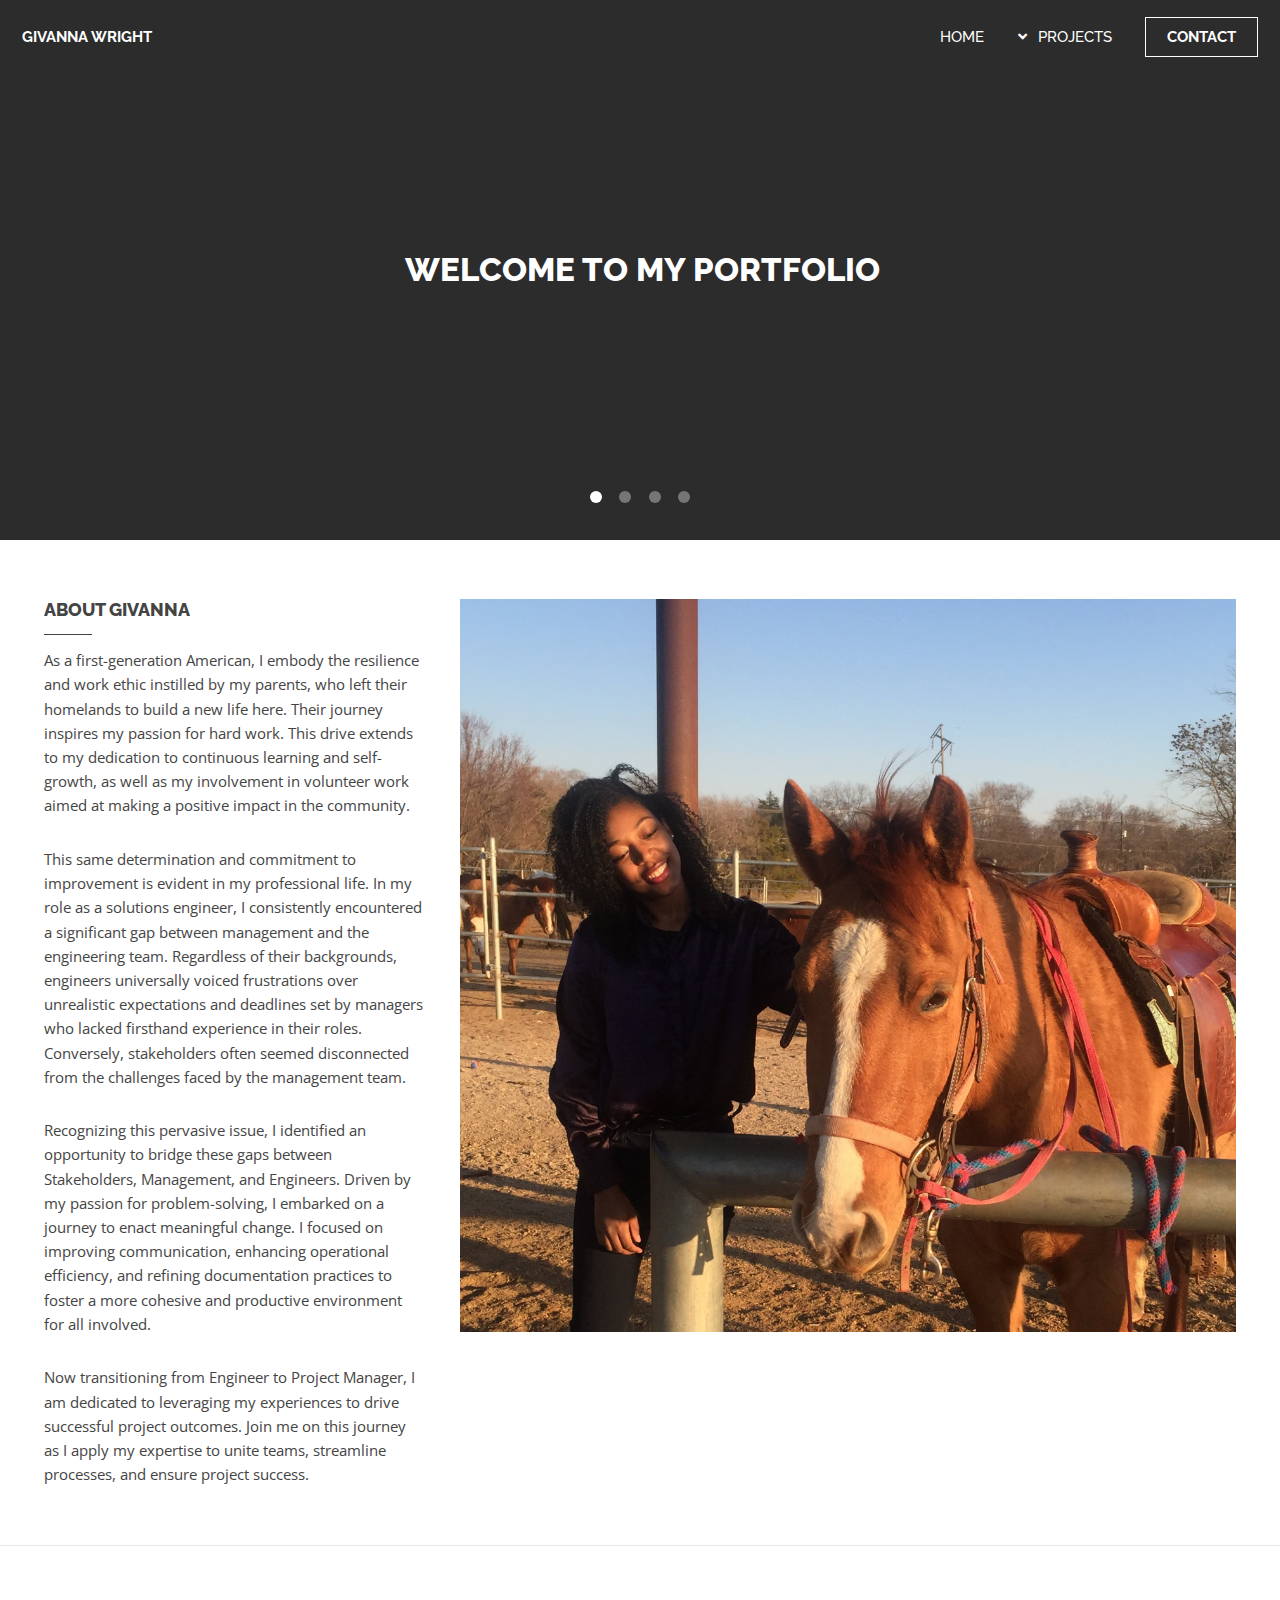
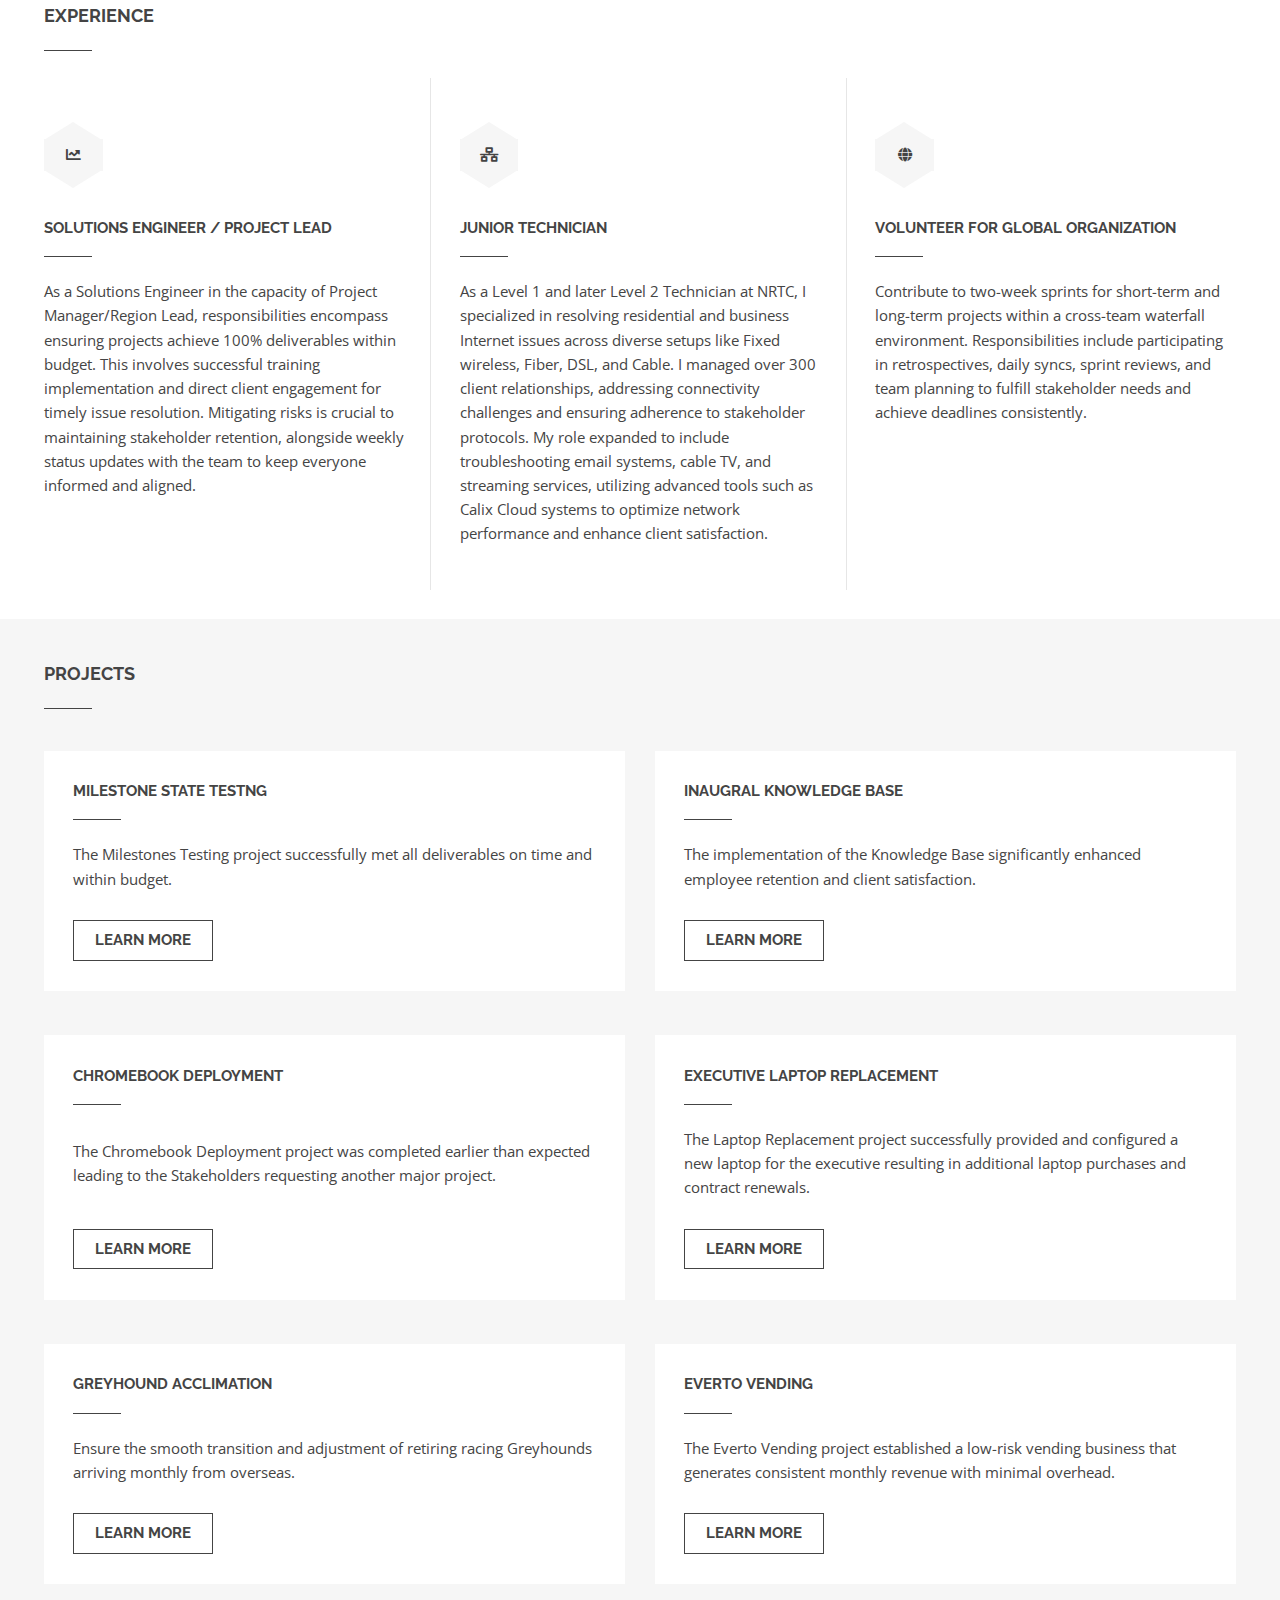
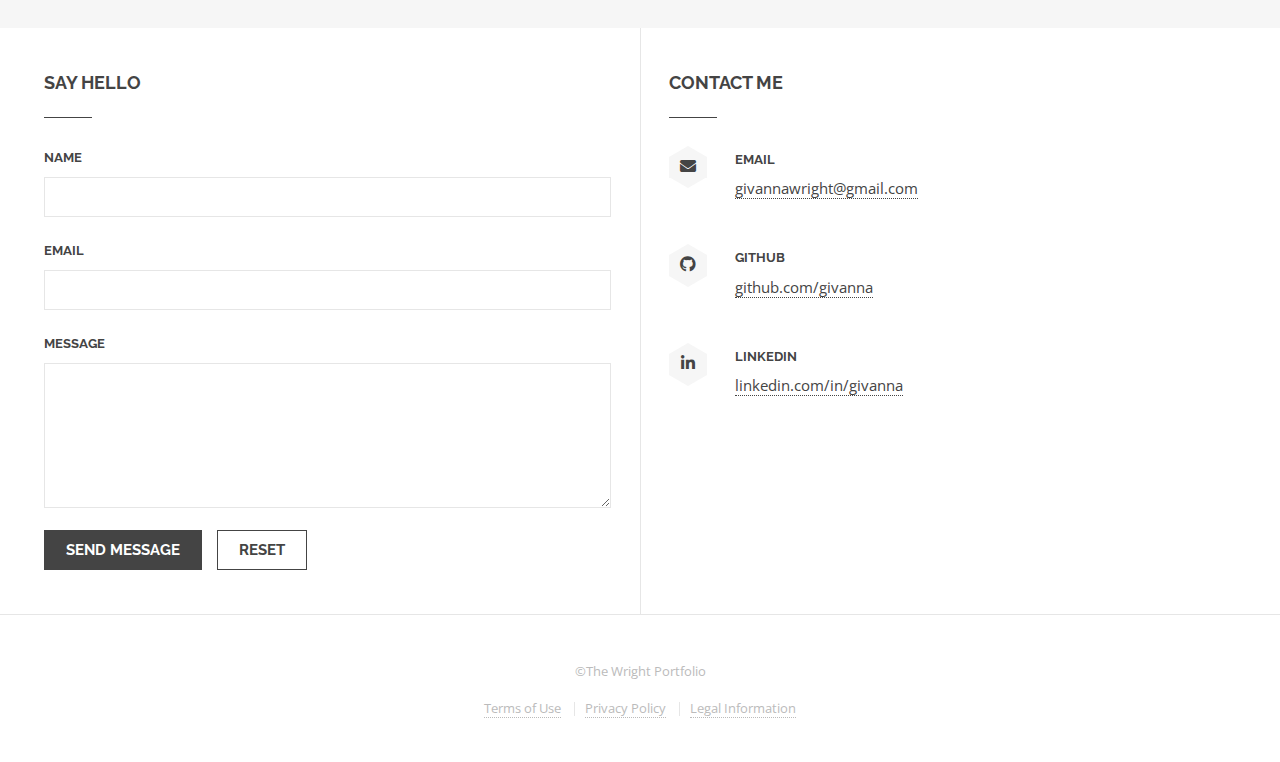
==== commit 584c7d6e: "Update index.html" ====
--- a/index.html
+++ b/index.html
@@ -59,19 +59,19 @@
 					</div>
 				</article>
 				<article>
-					<img src="images/lukas-blazek-mcSDtbWXUZU-unsplash.jpg" alt="" />
+					<img src="lukas-blazek-mcSDtbWXUZU-unsplash.jpg" alt="" />
 					<div class="inner">
 						<h2><a href="#">Project Manager</a></h2>
 					</div>
 				</article>
 				<article>
-					<img src="images/christina-wocintechchat-com-5UHFPbvBBzY-unsplash.jpg" alt="" />
+					<img src="christina-wocintechchat-com-5UHFPbvBBzY-unsplash.jpg" alt="" />
 					<div class="inner">
 						<h2><a href="#">Solutions Engineer</a></h2>
 					</div>
 				</article>
 				<article>
-					<img src="images/nick-morrison-FHnnjk1Yj7Y-unsplash.jpg"  alt="" />
+					<img src="nick-morrison-FHnnjk1Yj7Y-unsplash.jpg"  alt="" />
 					<div class="inner">
 						<h2><a href="#">Technical Writer</a></h2>
 					</div>
@@ -89,7 +89,7 @@
 						<p>Recognizing this pervasive issue, I identified an opportunity to bridge these gaps between Stakeholders, Management, and Engineers. Driven by my passion for problem-solving, I embarked on a journey to enact meaningful change. I focused on improving communication, enhancing operational efficiency, and refining documentation practices to foster a more cohesive and productive environment for all involved.</p>
 						<p>Now transitioning from Engineer to Project Manager, I am dedicated to leveraging my experiences to drive successful project outcomes. Join me on this journey as I apply my expertise to unite teams, streamline processes, and ensure project success.</p>
 						</div>
-						<span class="image"><img src="images/IMG_2232 edited 3.JPG" alt="" /></span>
+						<span class="image"><img src="IMG_2232 edited 3.JPG" alt="" /></span>
 					</section>
 				</div>
 			</section>
@@ -260,4 +260,4 @@
 			<script src="assets/js/main.js"></script>
 
 	</body>
-</html>+</html>
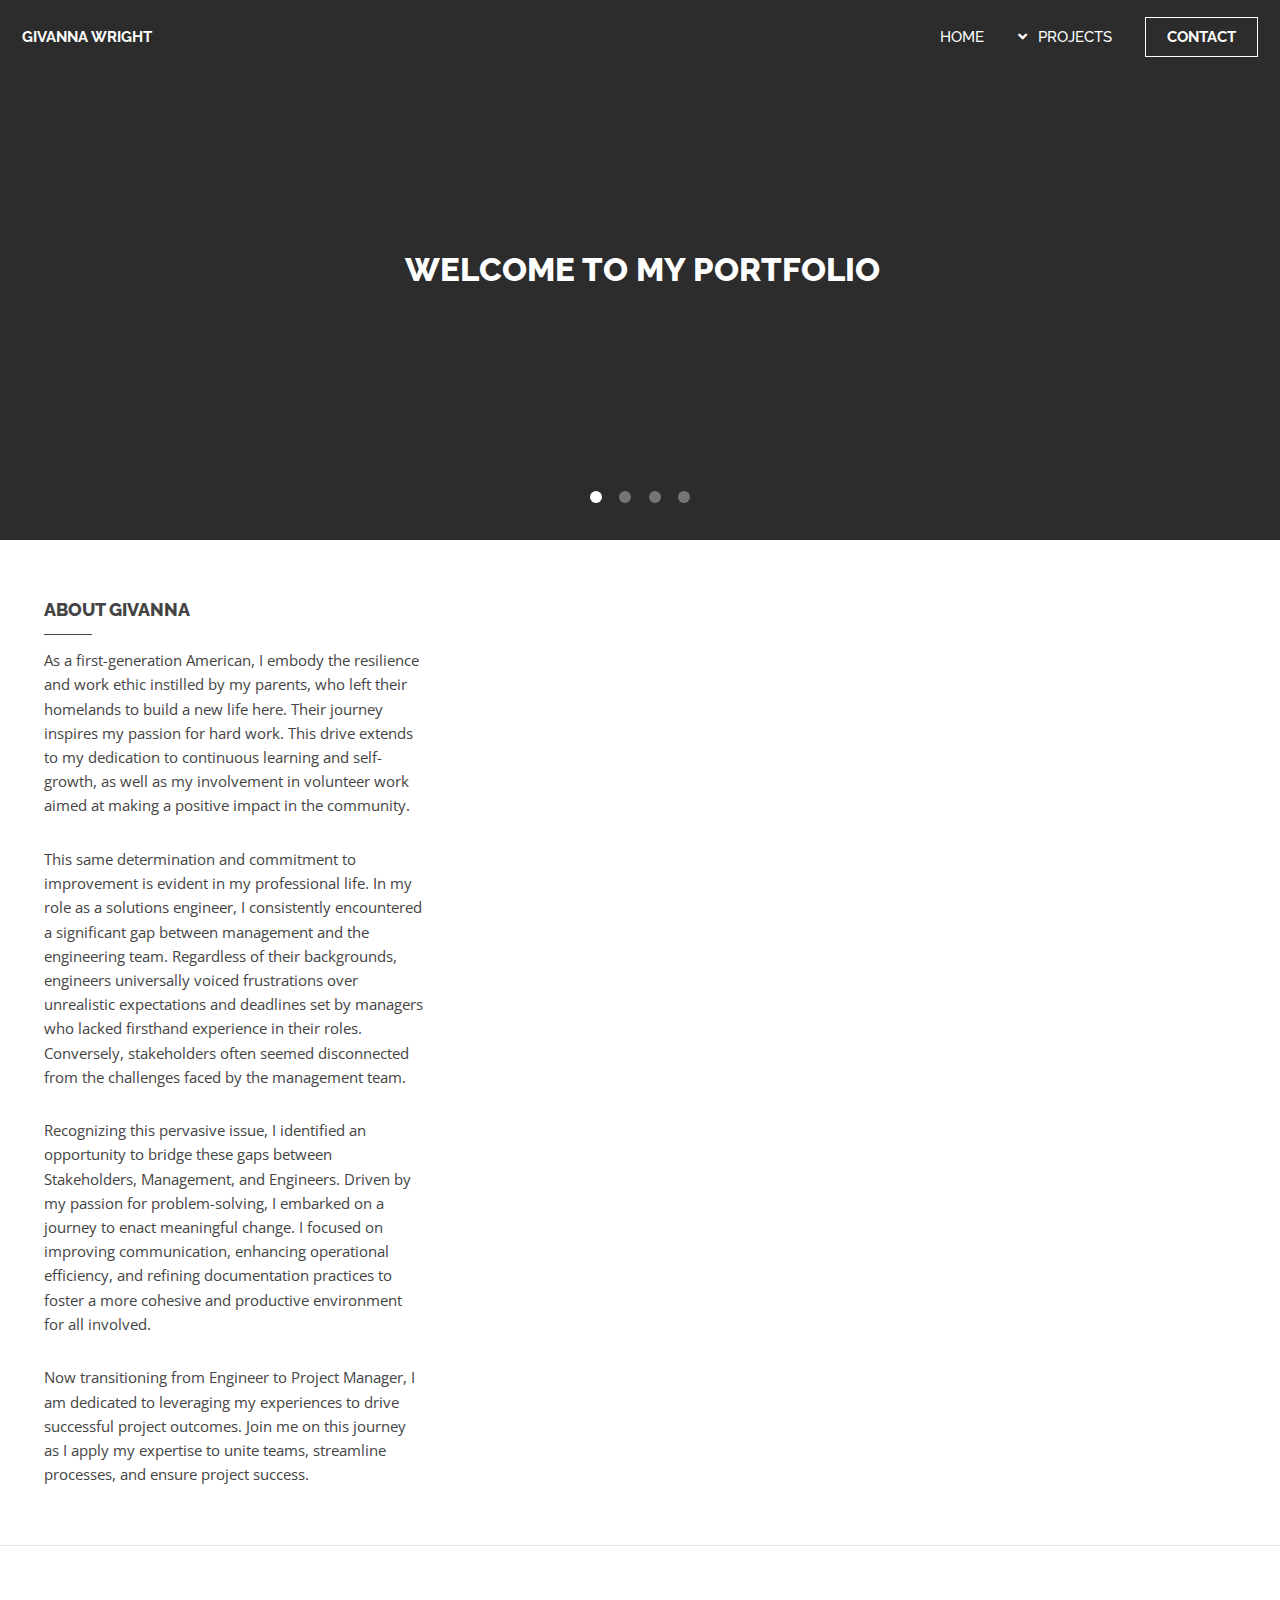
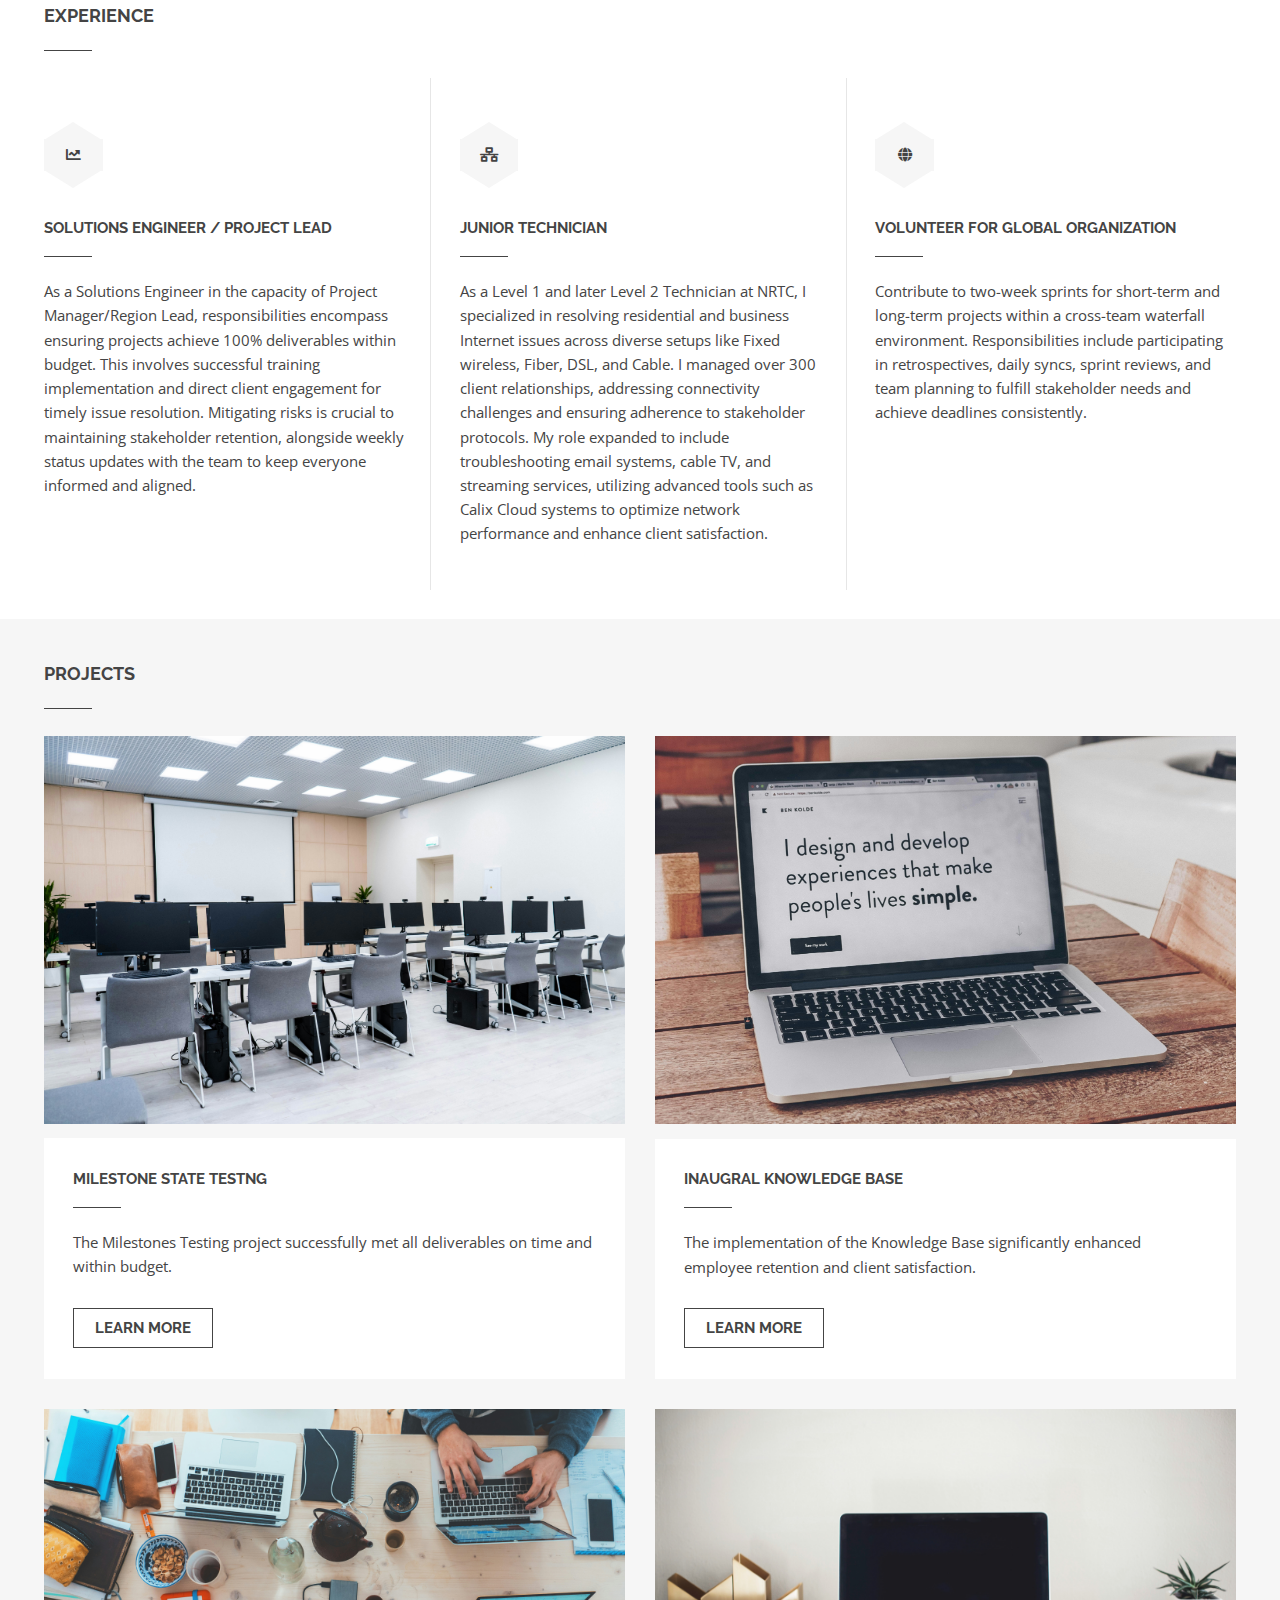
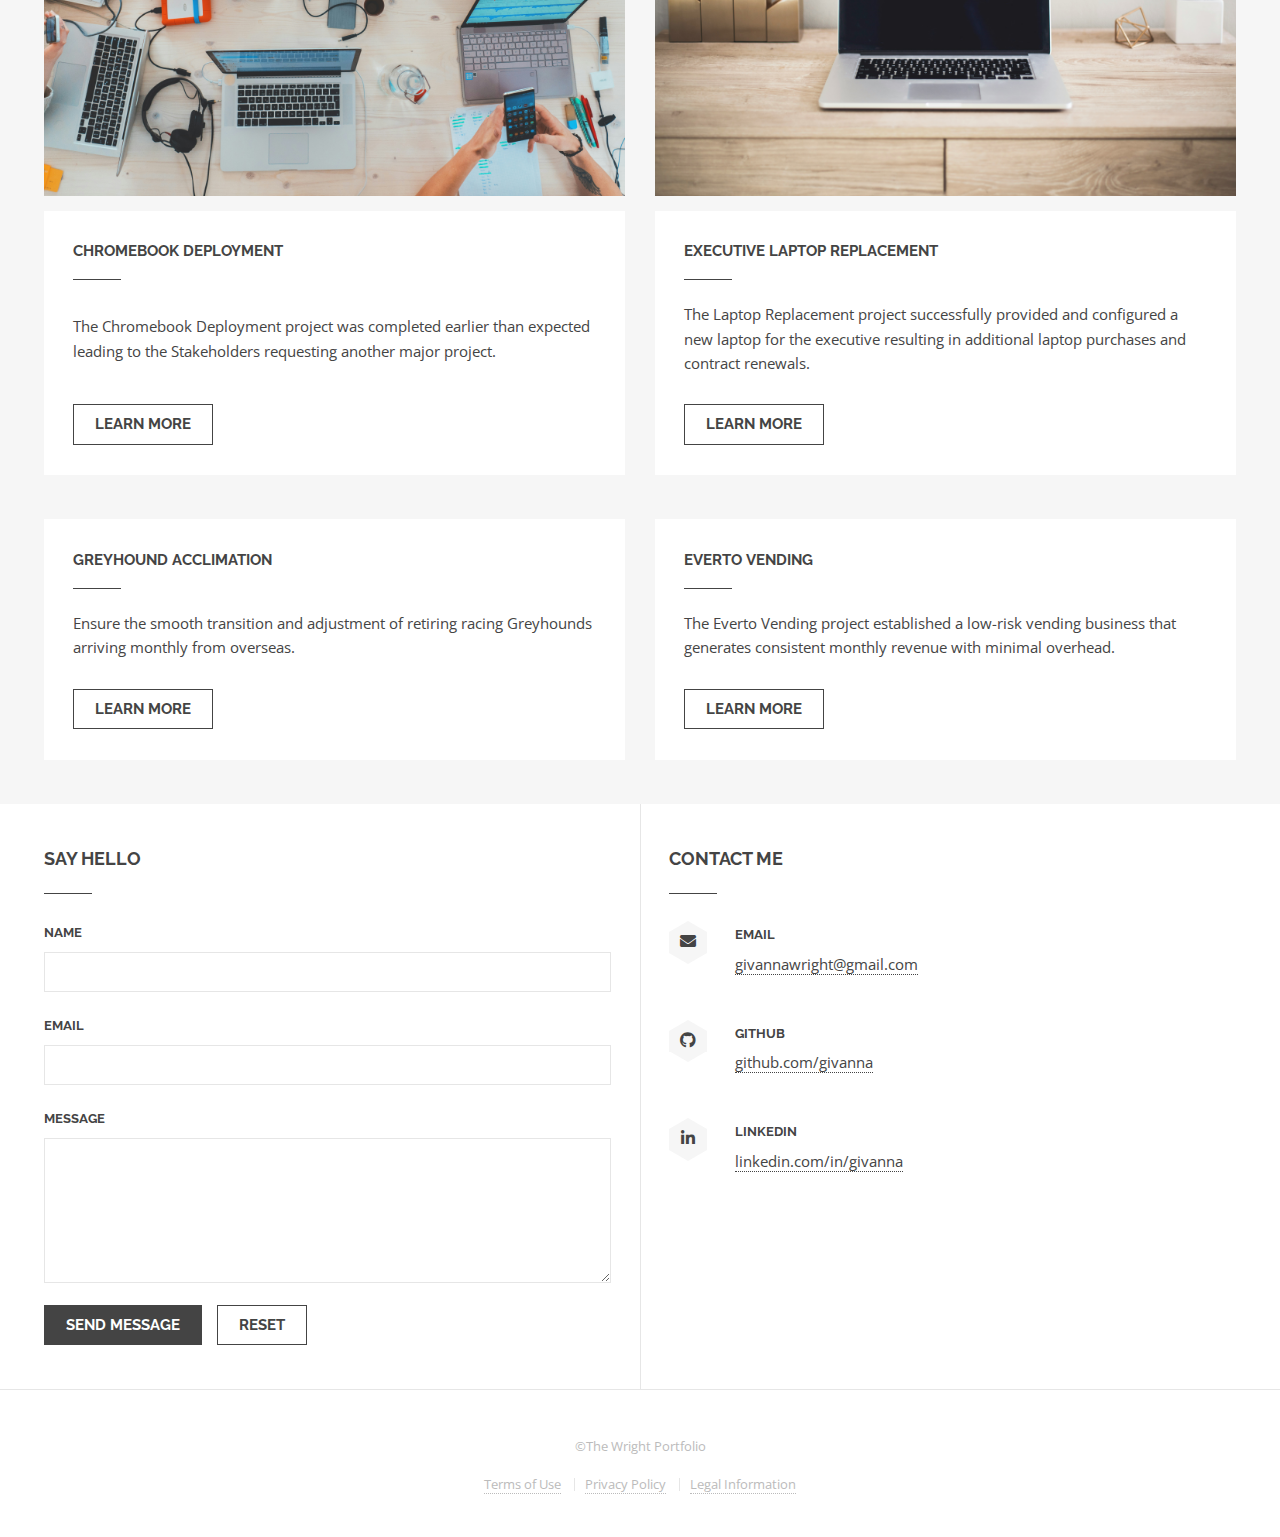
==== commit c1e63c10: "Update index.html" ====
--- a/index.html
+++ b/index.html
@@ -10,10 +10,10 @@
 		<meta charset="utf-8" />
 		<meta name="viewport" content="width=device-width, initial-scale=1, user-scalable=no" />
 		<link rel="stylesheet" href="assets/css/main.css" />
-		<link rel="apple-touch-icon" sizes="180x180" href="/images/Favicon/apple-touch-icon.png">
-		<link rel="icon" type="image/png" sizes="32x32" href="/images/Favicon/favicon-32x32.png">
-		<link rel="icon" type="image/png" sizes="16x16" href="/images/Favicon/favicon-16x16.png">
-		<link rel="manifest" href="/images/Favicon/site.webmanifest">
+		<link rel="apple-touch-icon" sizes="180x180" href="Favicon/apple-touch-icon.png">
+		<link rel="icon" type="image/png" sizes="32x32" href="favicon-32x32.png">
+		<link rel="icon" type="image/png" sizes="16x16" href="favicon-16x16.png">
+		<link rel="manifest" href="site.webmanifest">
 		<noscript><link rel="stylesheet" href="assets/css/noscript.css" /></noscript>
 	</head>
 
@@ -89,7 +89,7 @@
 						<p>Recognizing this pervasive issue, I identified an opportunity to bridge these gaps between Stakeholders, Management, and Engineers. Driven by my passion for problem-solving, I embarked on a journey to enact meaningful change. I focused on improving communication, enhancing operational efficiency, and refining documentation practices to foster a more cohesive and productive environment for all involved.</p>
 						<p>Now transitioning from Engineer to Project Manager, I am dedicated to leveraging my experiences to drive successful project outcomes. Join me on this journey as I apply my expertise to unite teams, streamline processes, and ensure project success.</p>
 						</div>
-						<span class="image"><img src="IMG_2232 edited 3.JPG" alt="" /></span>
+						<span class="image"><img src="IMG_2232 edited 3.jpg" alt="" /></span>
 					</section>
 				</div>
 			</section>
@@ -124,7 +124,7 @@
 					<h2>Projects</h2>
 					<div class="posts">
 						<section class="post">
-							<span class="image"><img src="images/rut-miit-Y6hwl3U1oiU-unsplash.jpg" alt="" /></span>
+							<span class="image"><img src="rut-miit-Y6hwl3U1oiU-unsplash.jpg" alt="" /></span>
 							<div class="content">
 								<h3>Milestone State Testng</h3>
 								<p>The Milestones Testing project successfully met all deliverables on time and within budget.</p>
@@ -134,7 +134,7 @@
 							</div>
 						</section>
 						<section class="post">
-							<span class="image"><img src="images/ben-kolde-bs2Ba7t69mM-unsplash edited 2.jpg" alt="" /></span>
+							<span class="image"><img src="ben-kolde-bs2Ba7t69mM-unsplash edited 2.jpg" alt="" /></span>
 							<div class="content">
 								<h3>Inaugral Knowledge Base</h3>
 									<p>The implementation of the Knowledge Base significantly enhanced employee retention and client satisfaction.</p>
@@ -144,7 +144,7 @@
 							</div>
 						</section>
 						<section class="post">
-							<span class="image"><img src="images/marvin-meyer-SYTO3xs06fU-unsplash.jpg" alt="" /></span>
+							<span class="image"><img src="marvin-meyer-SYTO3xs06fU-unsplash.jpg" alt="" /></span>
 							<div class="content">
 								<h3>Chromebook Deployment</h3>
 								<p>The Chromebook Deployment project was completed earlier than expected leading to the Stakeholders requesting another major project.</p>
@@ -154,7 +154,7 @@
 							</div>
 						</section>
 						<section class="post">
-							<span class="image"><img src="images/kari-shea-1SAnrIxw5OY-unsplash.jpg" alt="" /></span>
+							<span class="image"><img src="kari-shea-1SAnrIxw5OY-unsplash.jpg" alt="" /></span>
 							<div class="content">
 								<h3>Executive Laptop Replacement</h3>
 								<p>The Laptop Replacement project successfully provided and configured a new laptop for the executive resulting in additional laptop purchases and contract renewals.</p>
@@ -164,7 +164,7 @@
 							</div>
 						</section>
 						<section class="post">
-							<span class="image"><img src="images/annie-spratt-rlgu_ffOhJ4-unsplash.jpg" alt="" /></span>
+							<span class="image"><img src="annie-spratt-rlgu_ffOhJ4-unsplash.jpg" alt="" /></span>
 							<div class="content">
 								<h3>Greyhound Acclimation</h3>
 								<p>Ensure the smooth transition and adjustment of retiring racing Greyhounds arriving monthly from overseas.</p>
@@ -174,7 +174,7 @@
 							</div>
 						</section>
 						<section class="post">
-							<span class="image"><img src="images/pete-alexopoulos-4nsrOXYL-90-unsplash 7.jpg" alt="" /></span>
+							<span class="image"><img src="pete-alexopoulos-4nsrOXYL-90-unsplash 7.jpg" alt="" /></span>
 							<div class="content">
 								<h3>Everto Vending</h3>
 								<p>The Everto Vending project established a low-risk vending business that generates consistent monthly revenue with minimal overhead.</p>
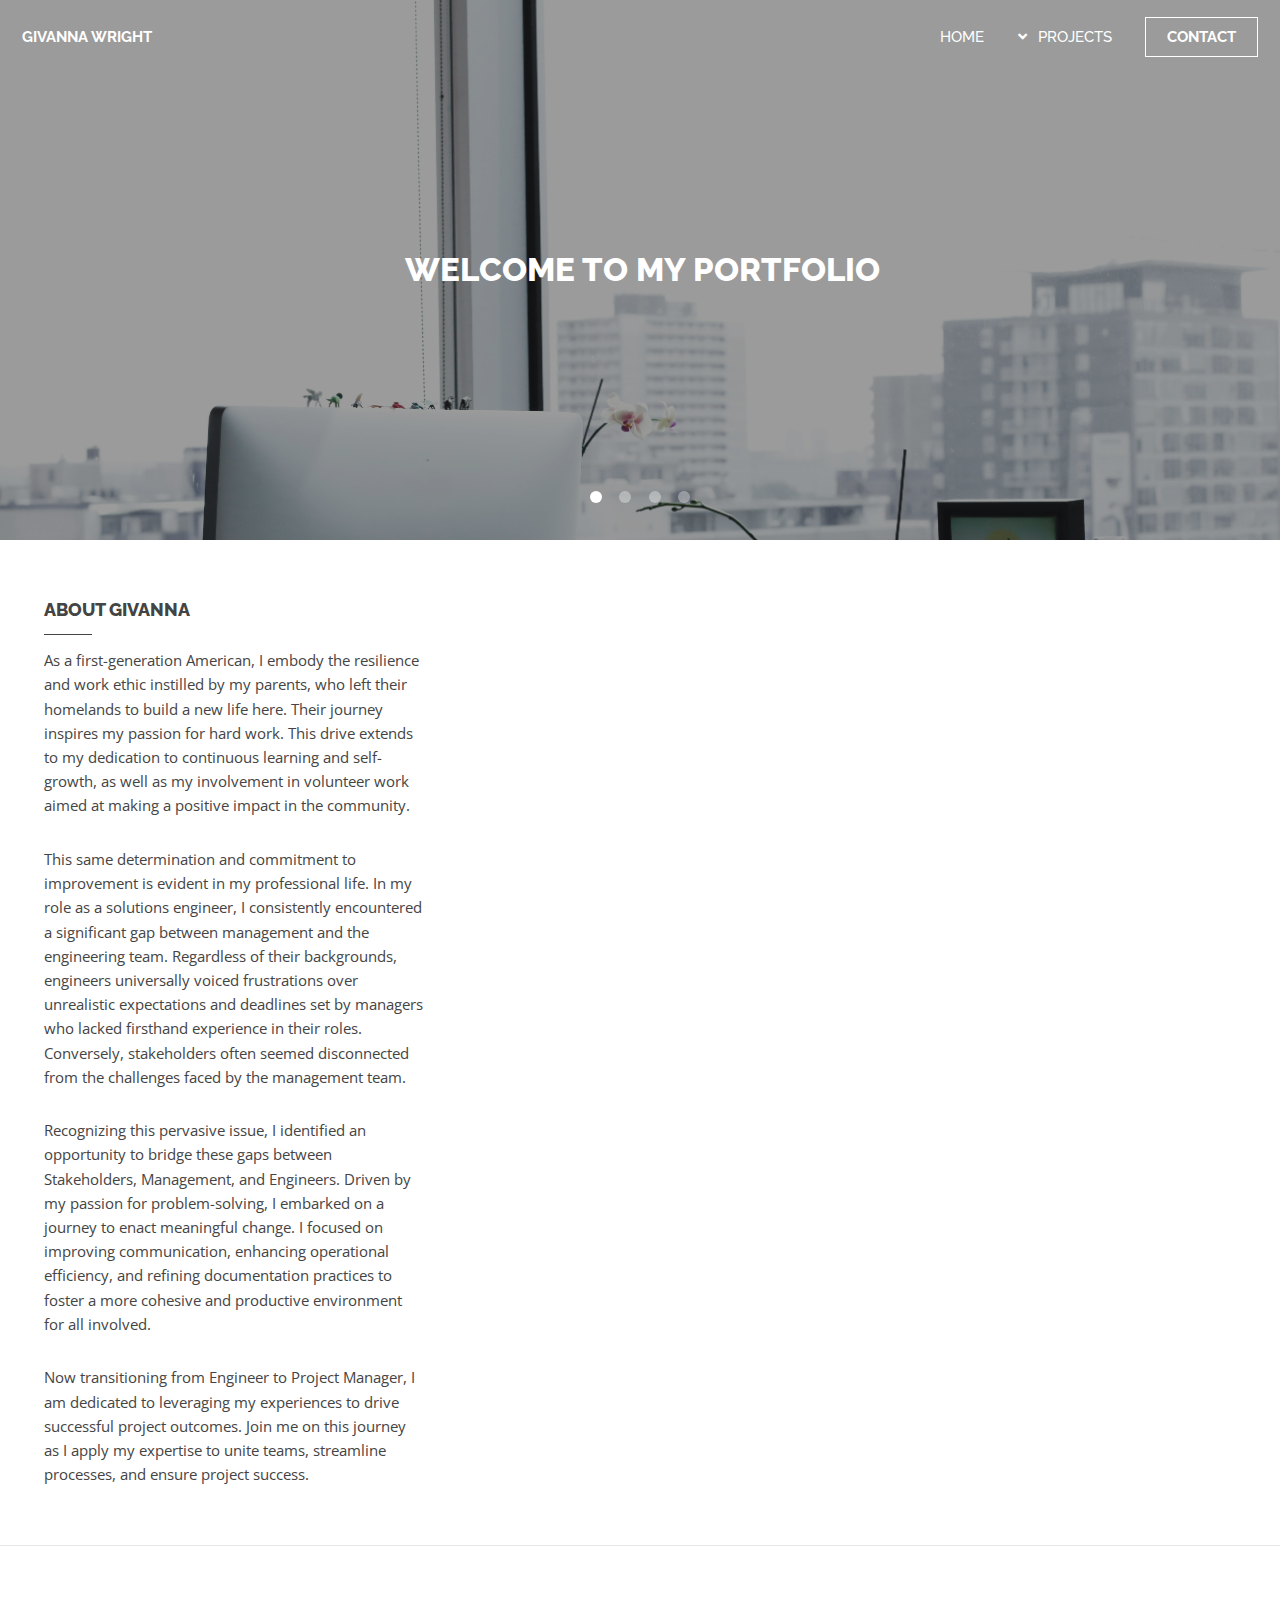
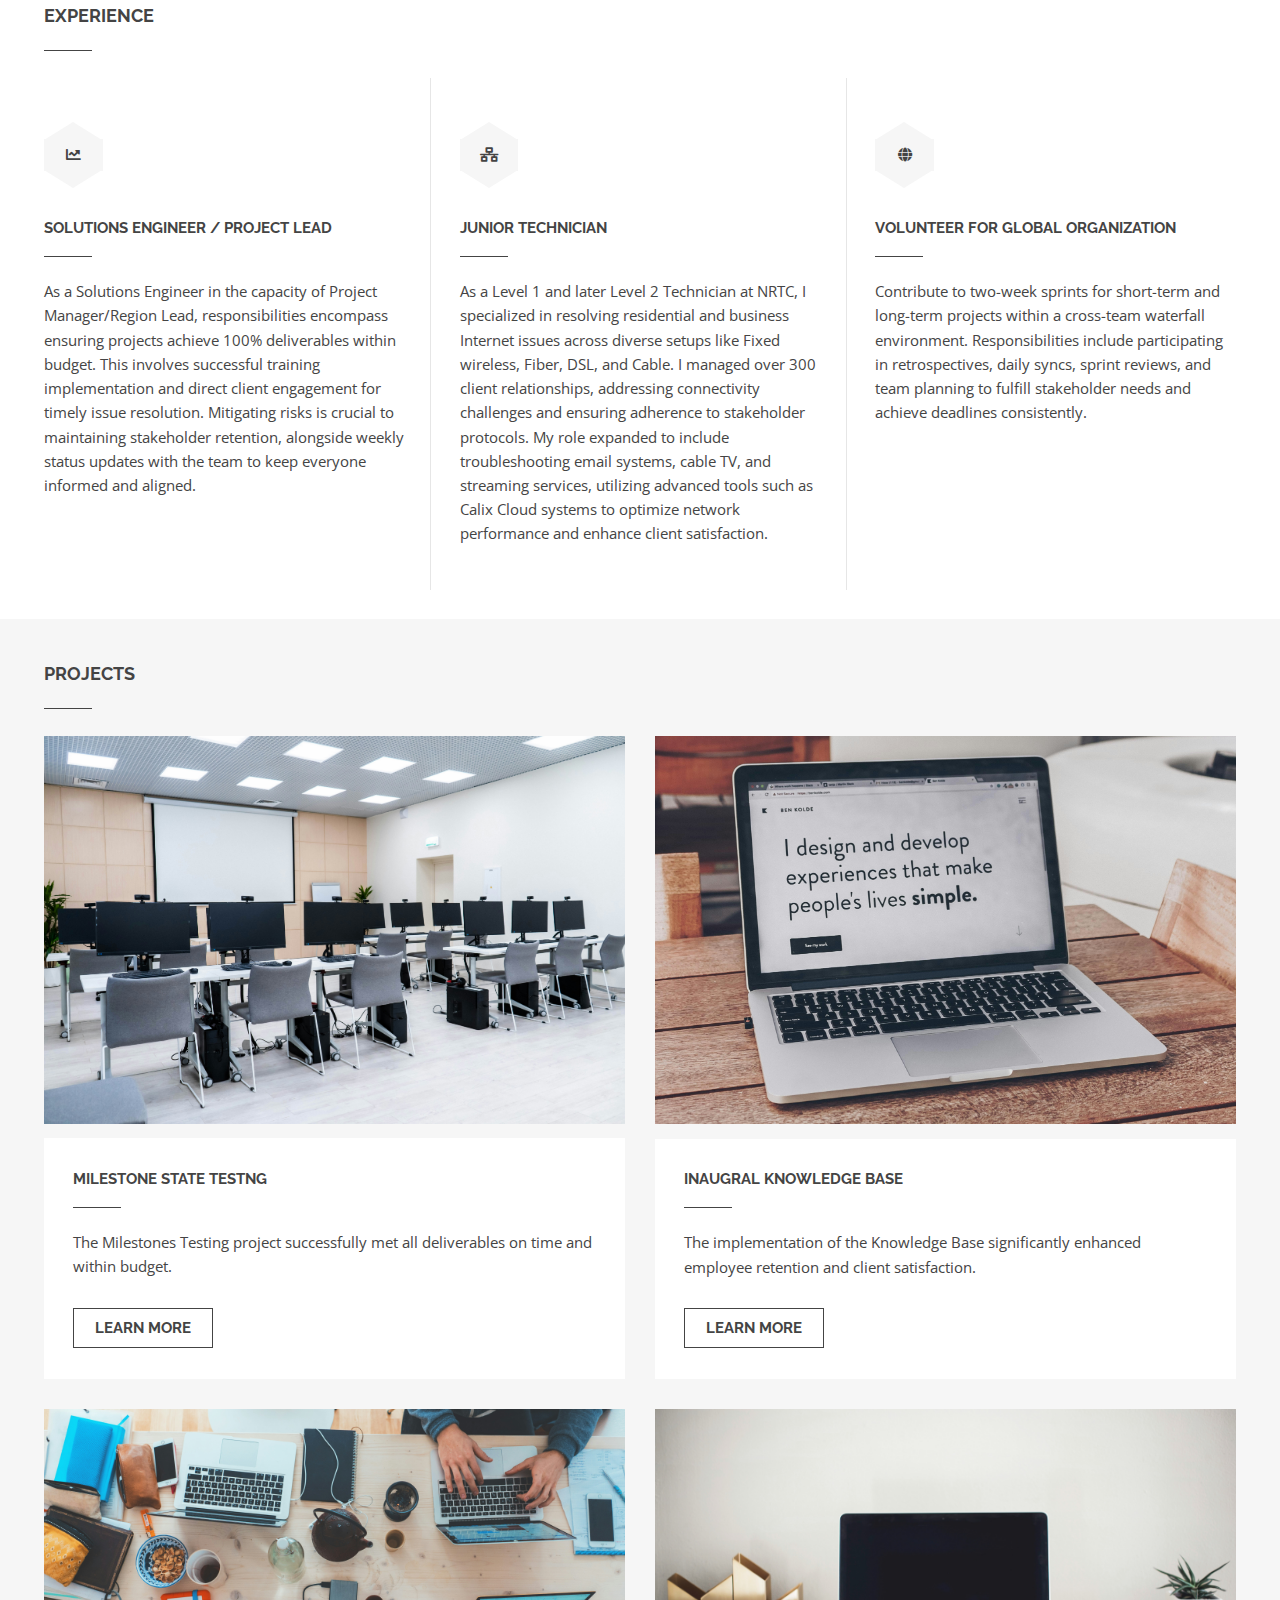
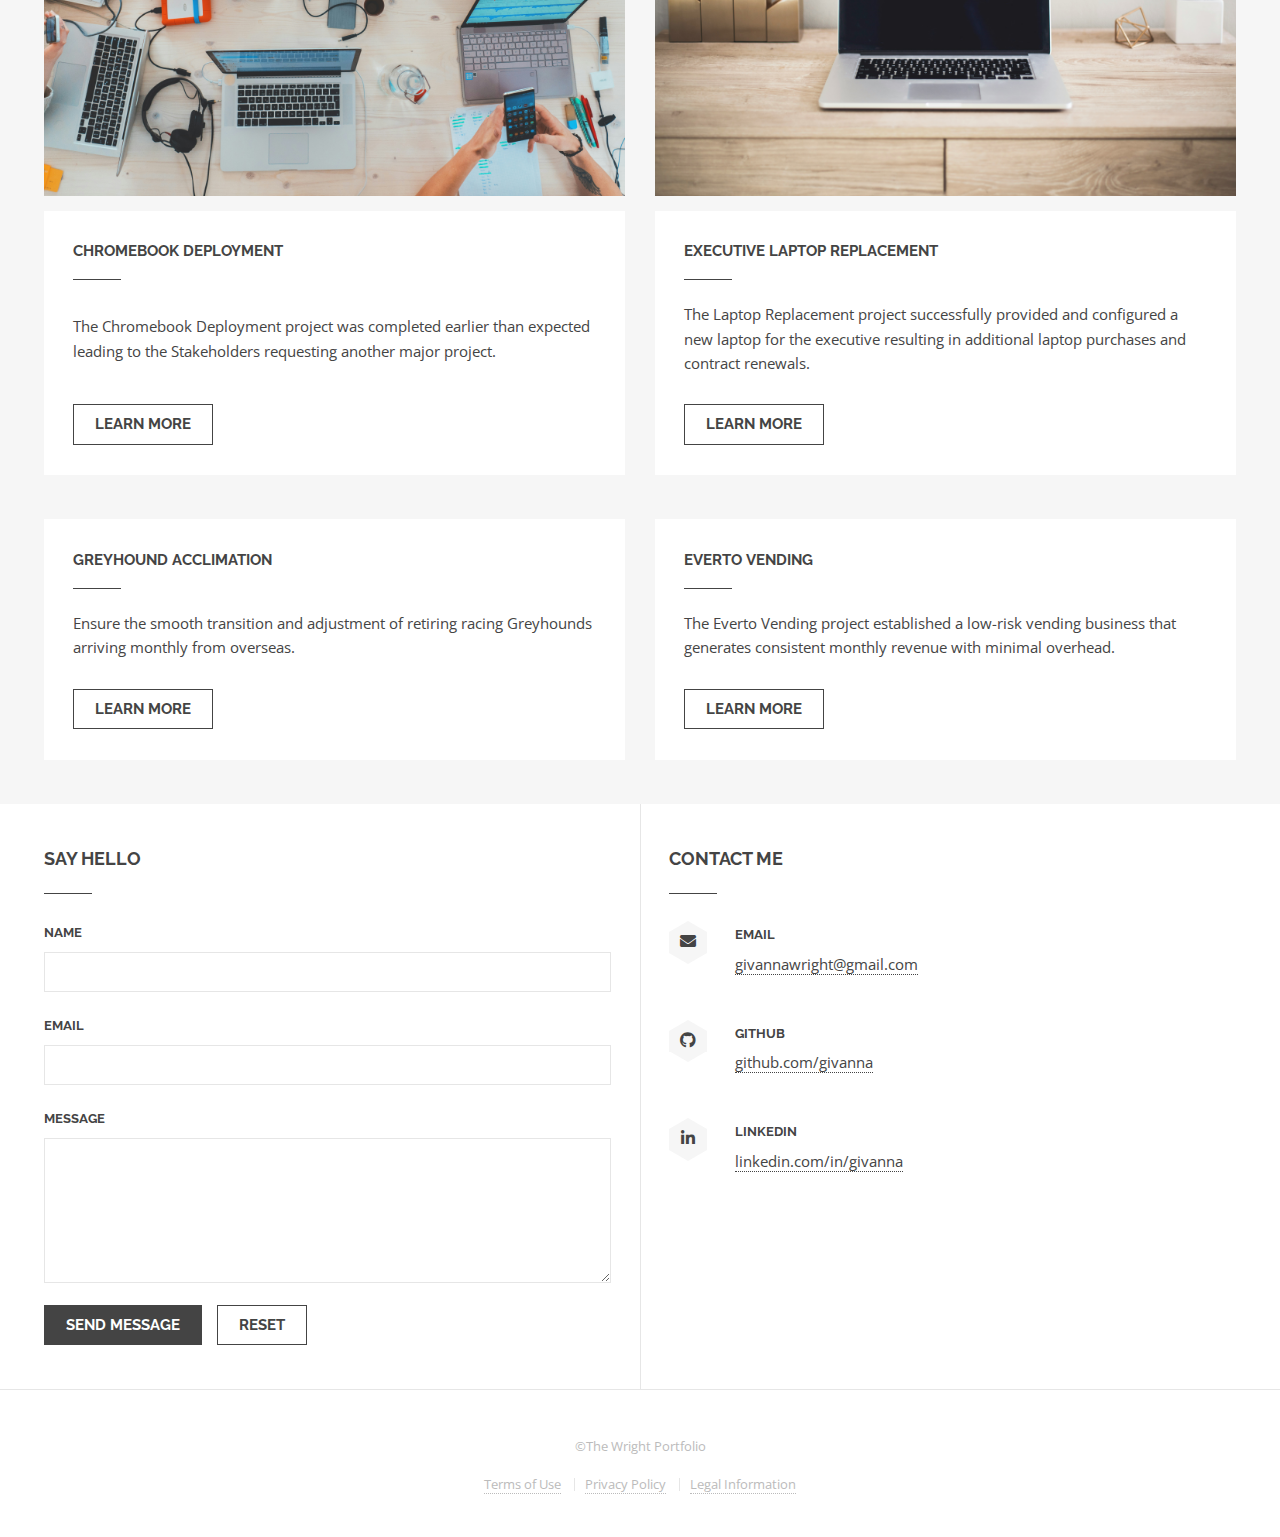
==== commit f4c38486: "Update index.html" ====
--- a/index.html
+++ b/index.html
@@ -53,7 +53,7 @@
 		<!-- Banner -->
 			<section id="banner">
 				<article>
-					<img src="images/Welcome edited.jpg"  alt="Window Office" />
+					<img src="Welcome edited.jpg"  alt="Window Office" />
 					<div class="inner">
 						<h2><a href="#"></a>Welcome to my Portfolio</h2>
 					</div>
@@ -89,7 +89,7 @@
 						<p>Recognizing this pervasive issue, I identified an opportunity to bridge these gaps between Stakeholders, Management, and Engineers. Driven by my passion for problem-solving, I embarked on a journey to enact meaningful change. I focused on improving communication, enhancing operational efficiency, and refining documentation practices to foster a more cohesive and productive environment for all involved.</p>
 						<p>Now transitioning from Engineer to Project Manager, I am dedicated to leveraging my experiences to drive successful project outcomes. Join me on this journey as I apply my expertise to unite teams, streamline processes, and ensure project success.</p>
 						</div>
-						<span class="image"><img src="IMG_2232 edited 3.jpg" alt="" /></span>
+						<span class="image"><img src="img_2232 edited 3.jpg" alt="" /></span>
 					</section>
 				</div>
 			</section>
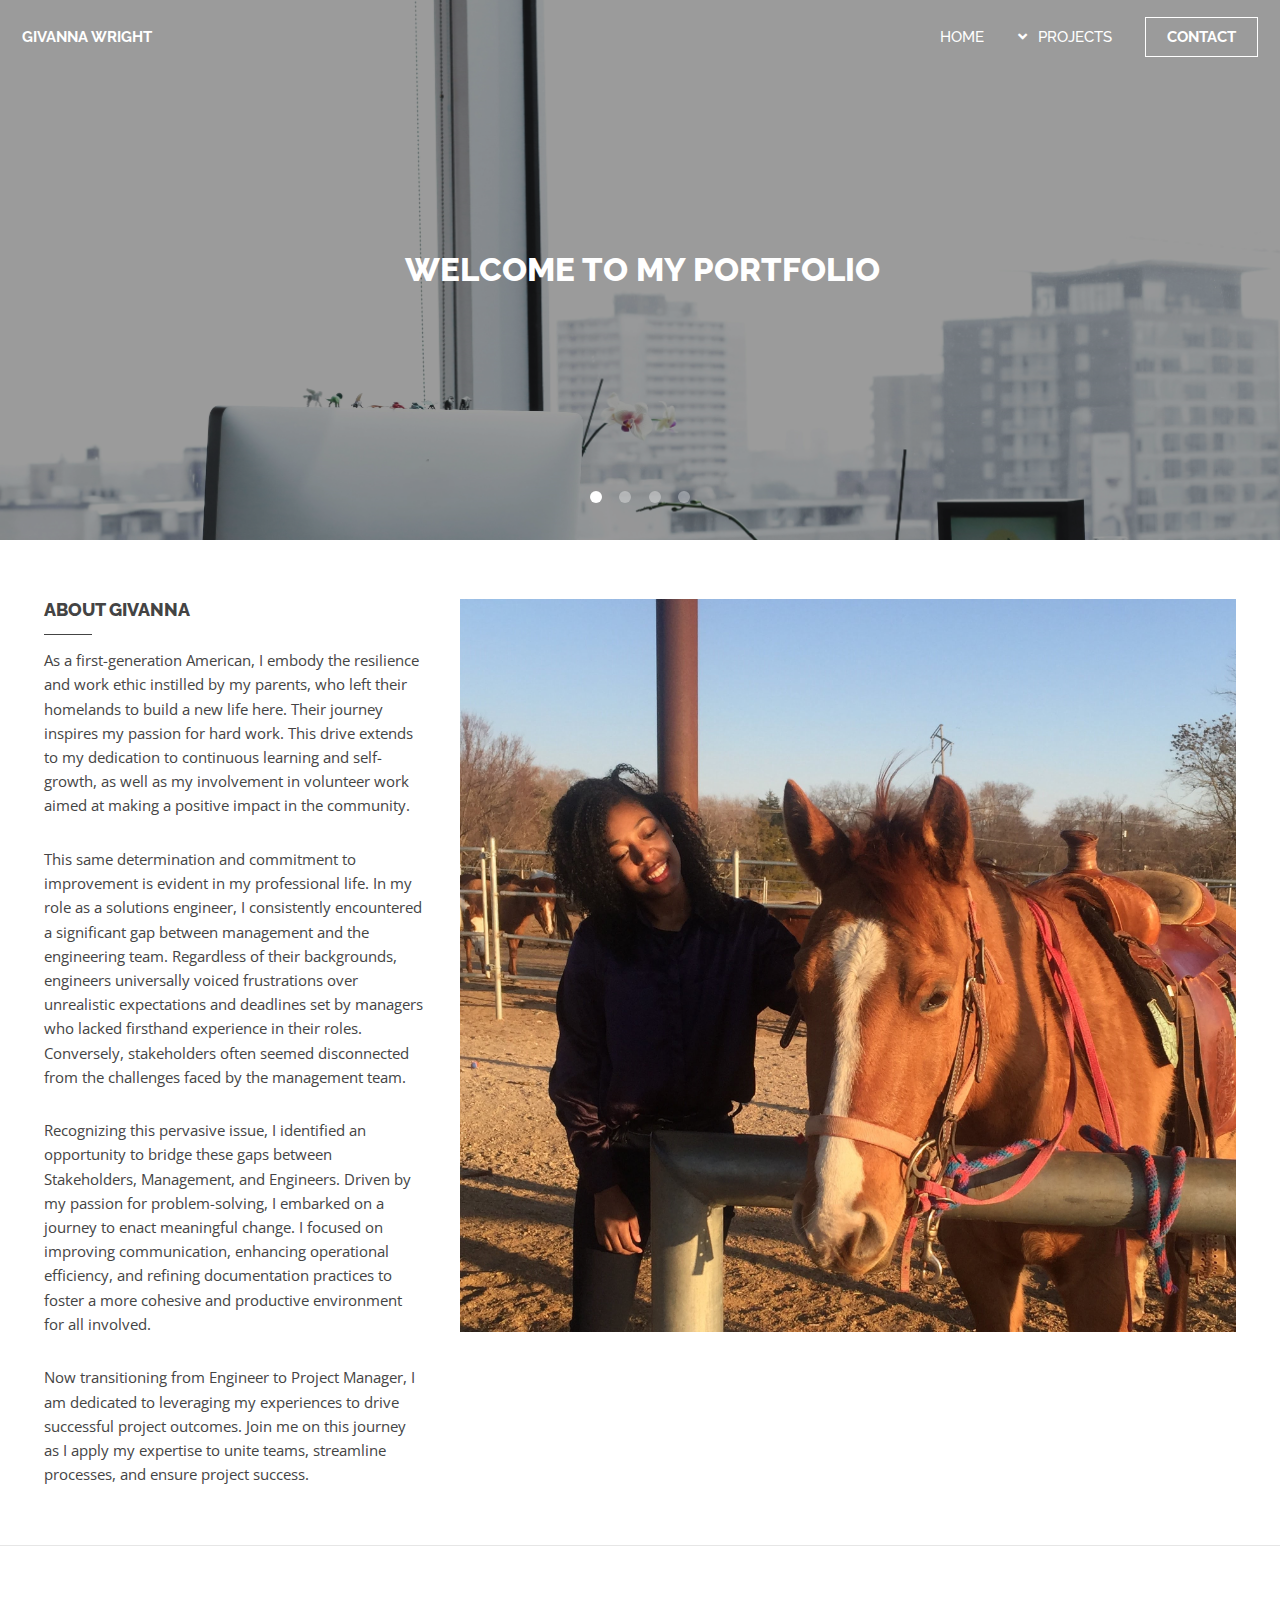
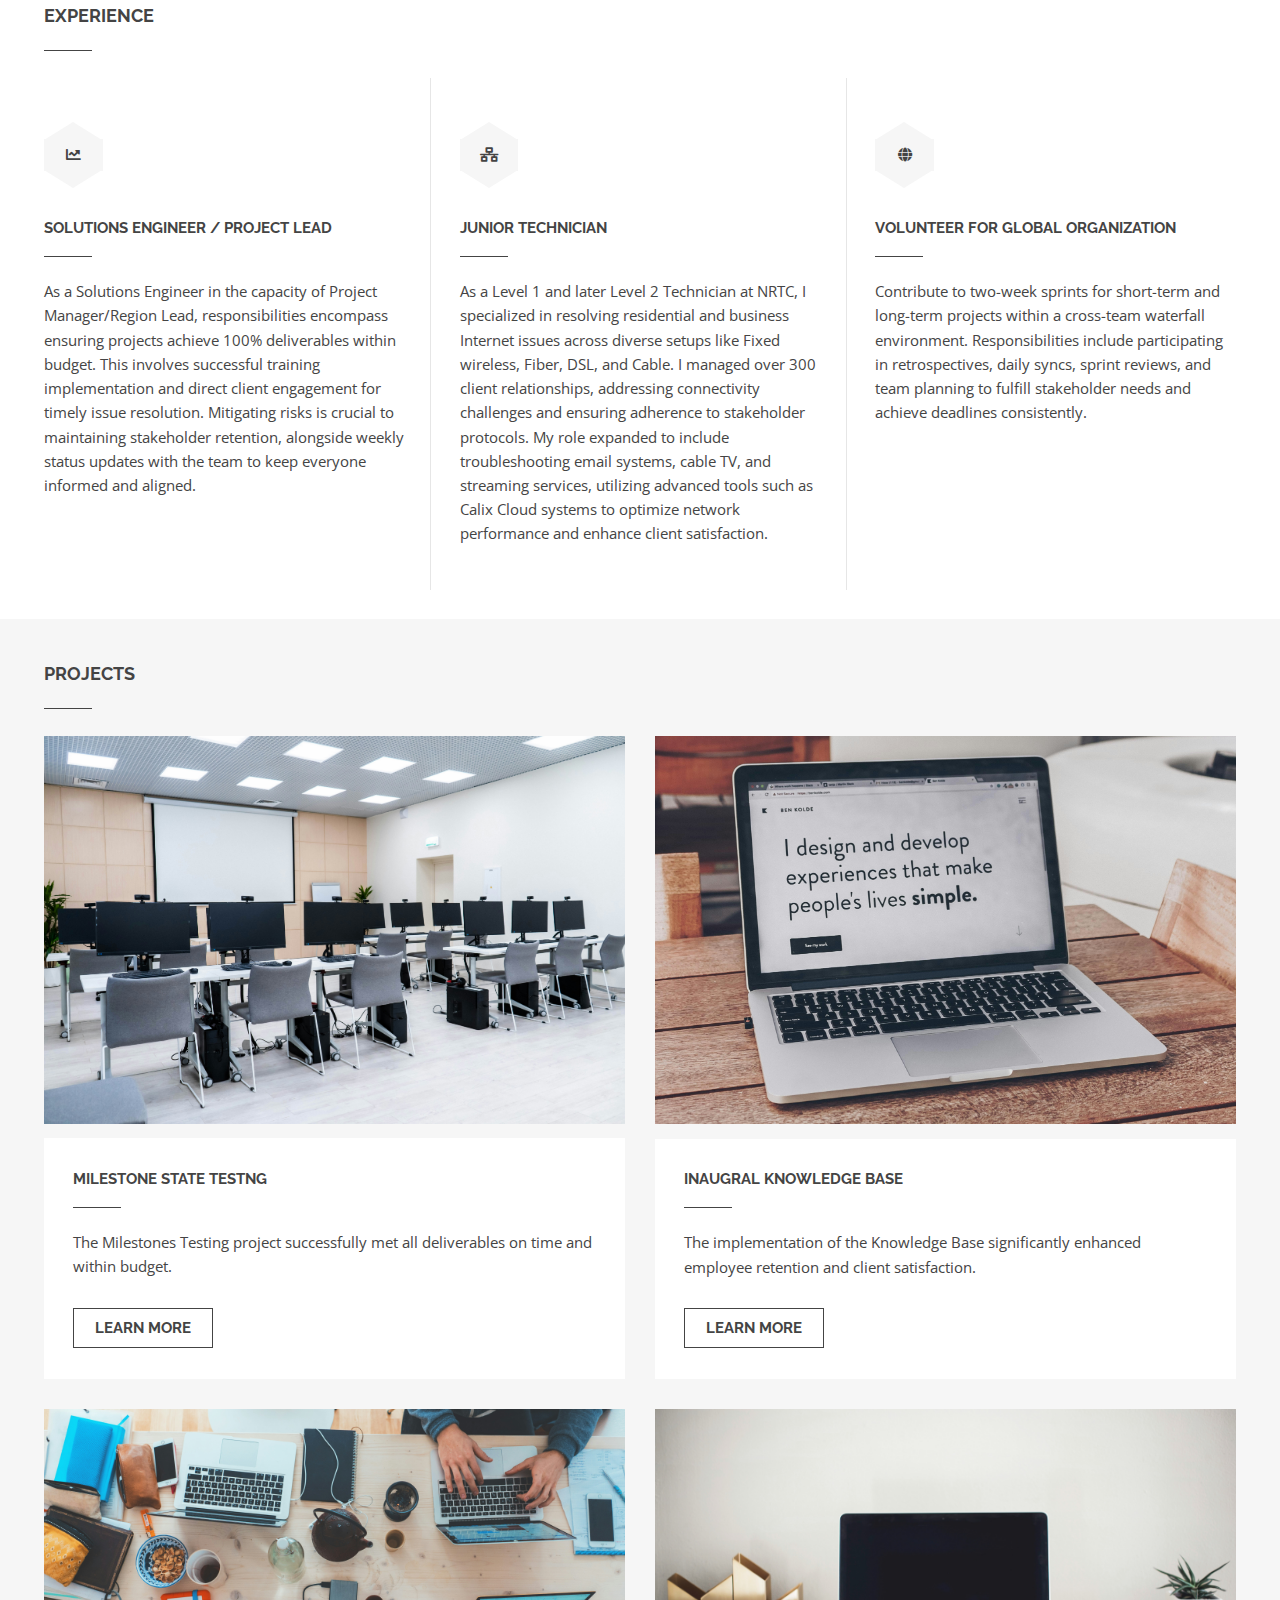
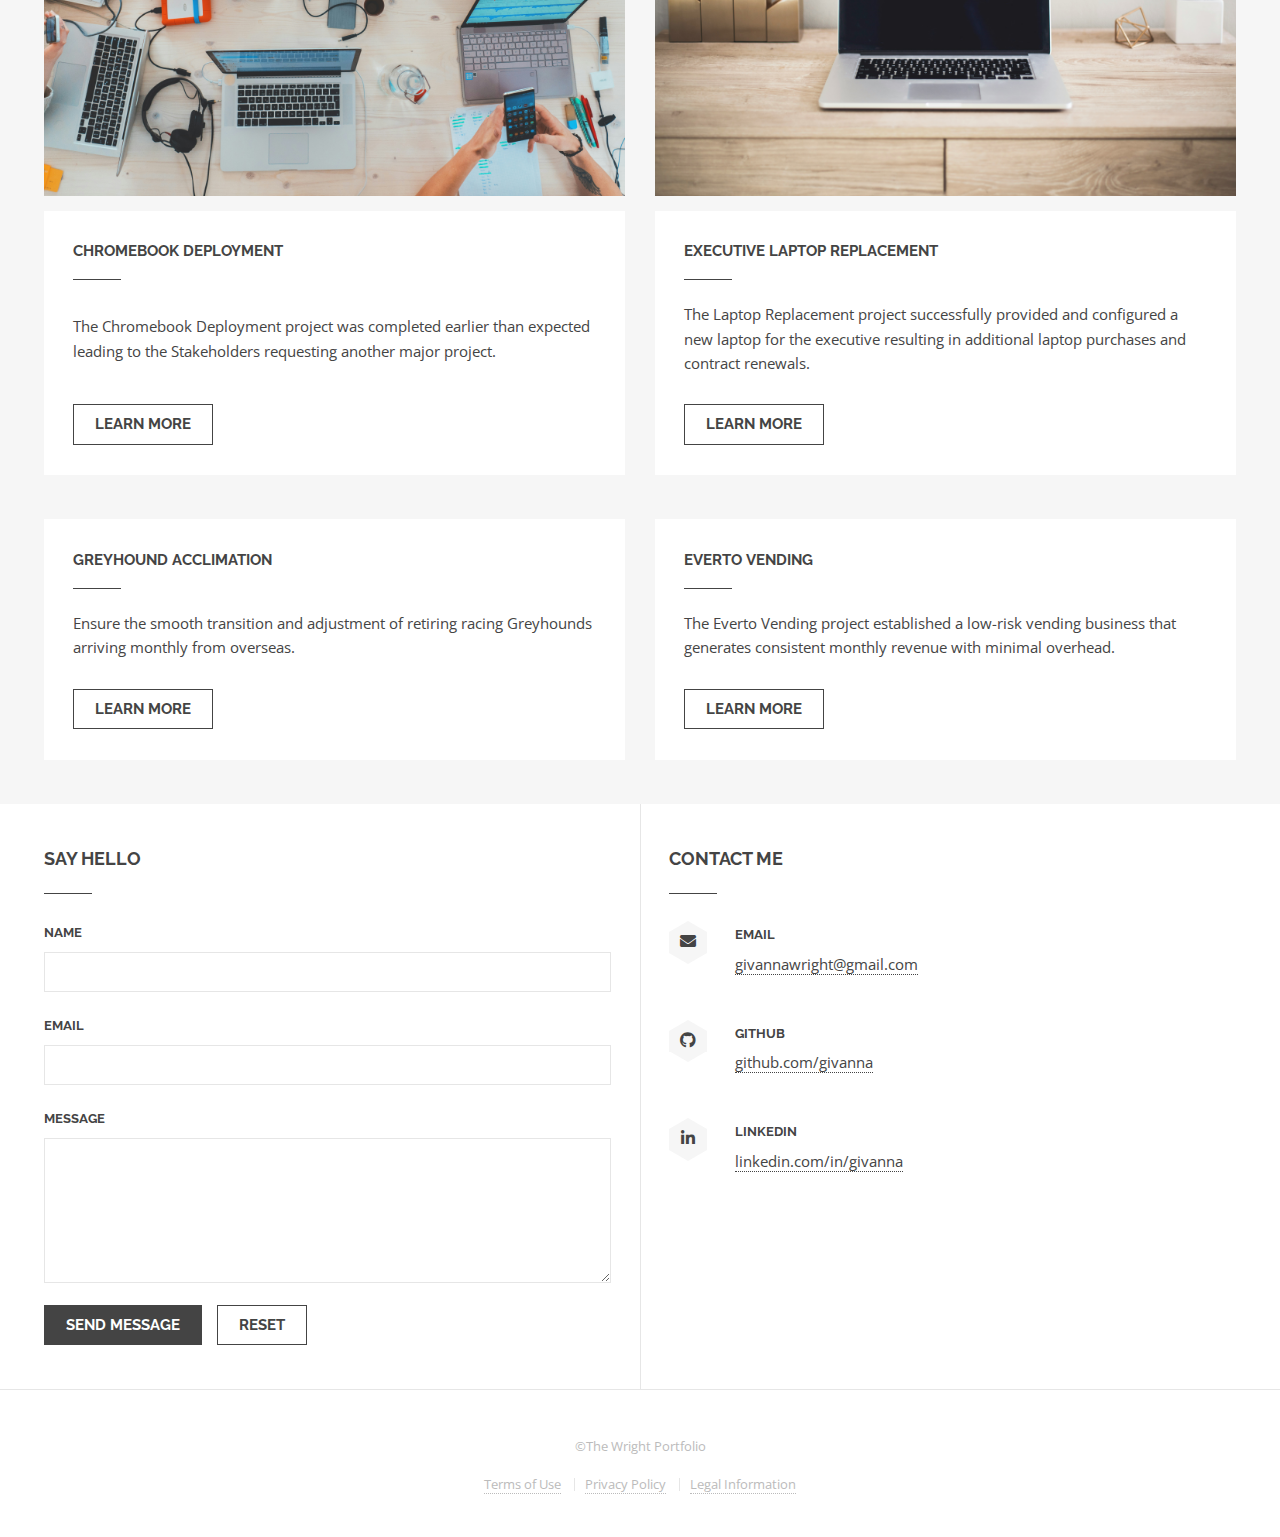
==== commit 3c2e5e4a: "Update index.html" ====
--- a/index.html
+++ b/index.html
@@ -53,7 +53,7 @@
 		<!-- Banner -->
 			<section id="banner">
 				<article>
-					<img src="Welcome edited.jpg"  alt="Window Office" />
+					<img src="welcome edited.jpg"  alt="Window Office" />
 					<div class="inner">
 						<h2><a href="#"></a>Welcome to my Portfolio</h2>
 					</div>
